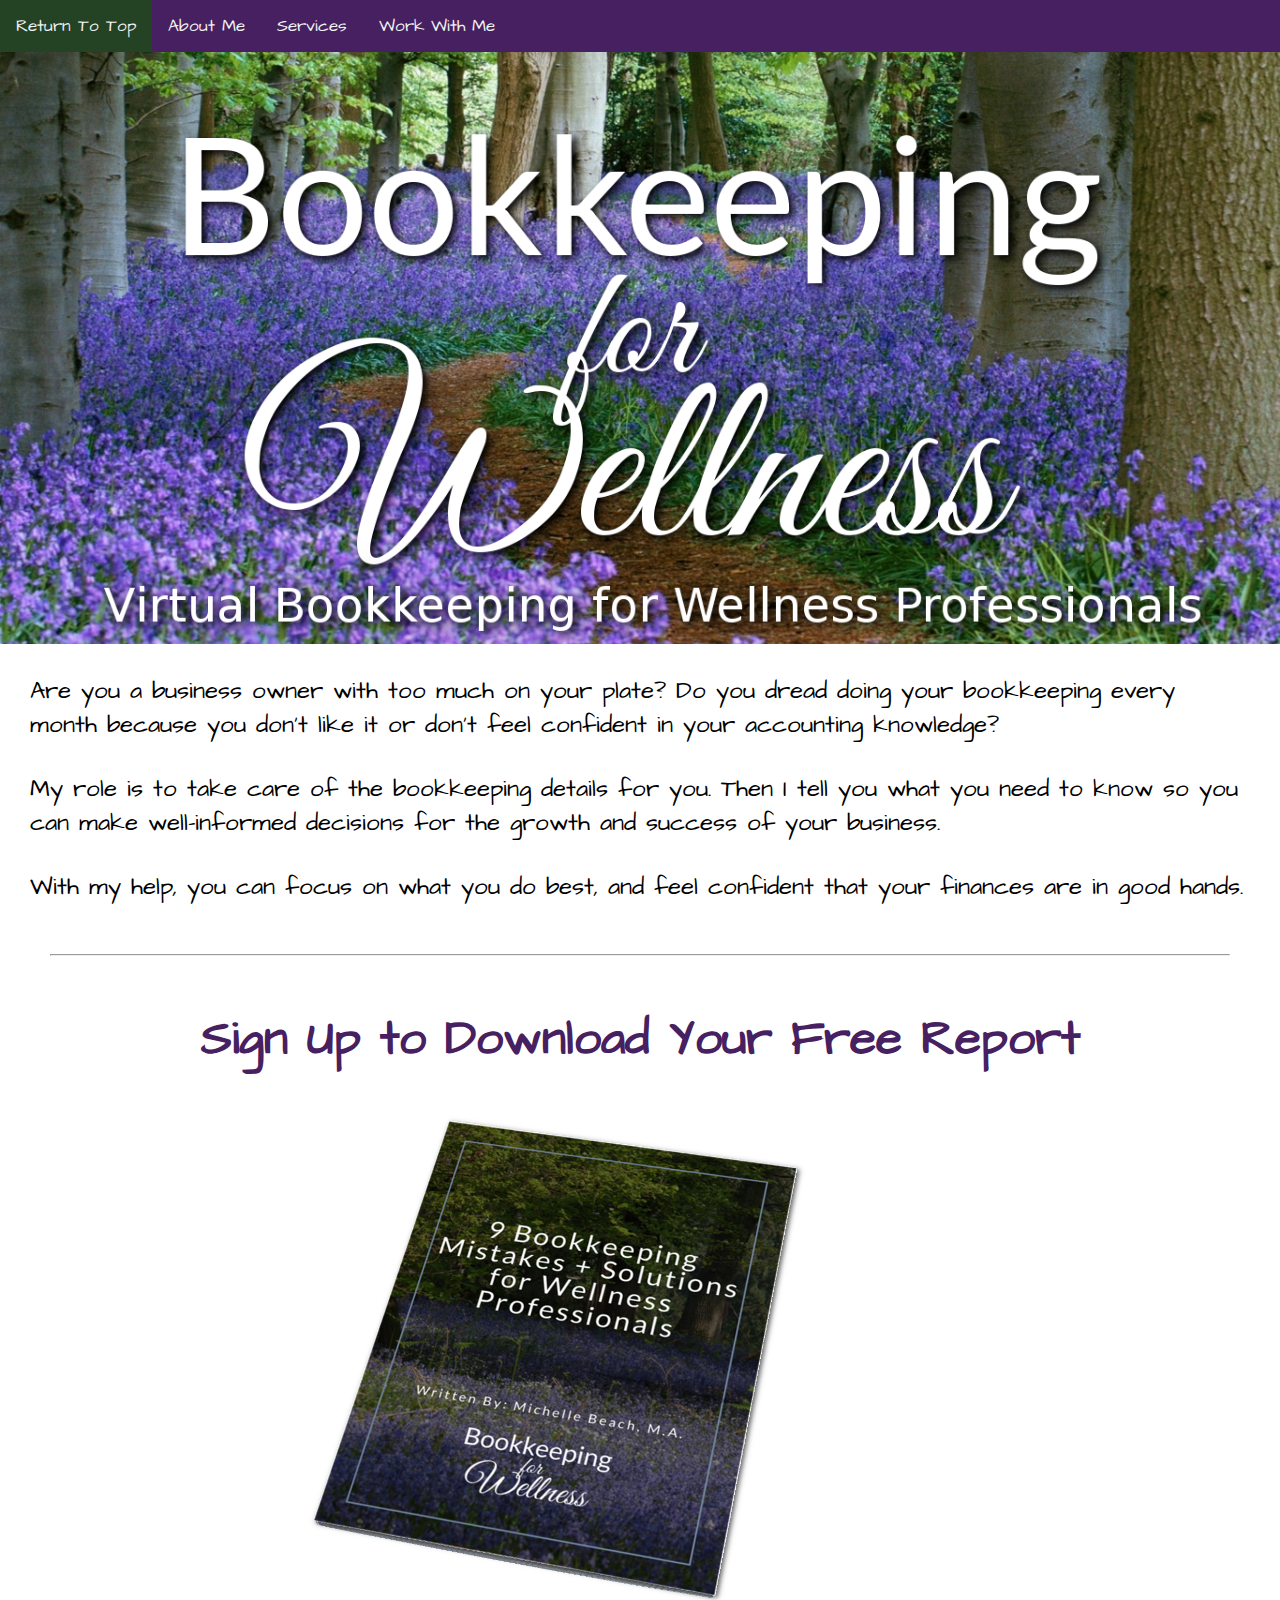
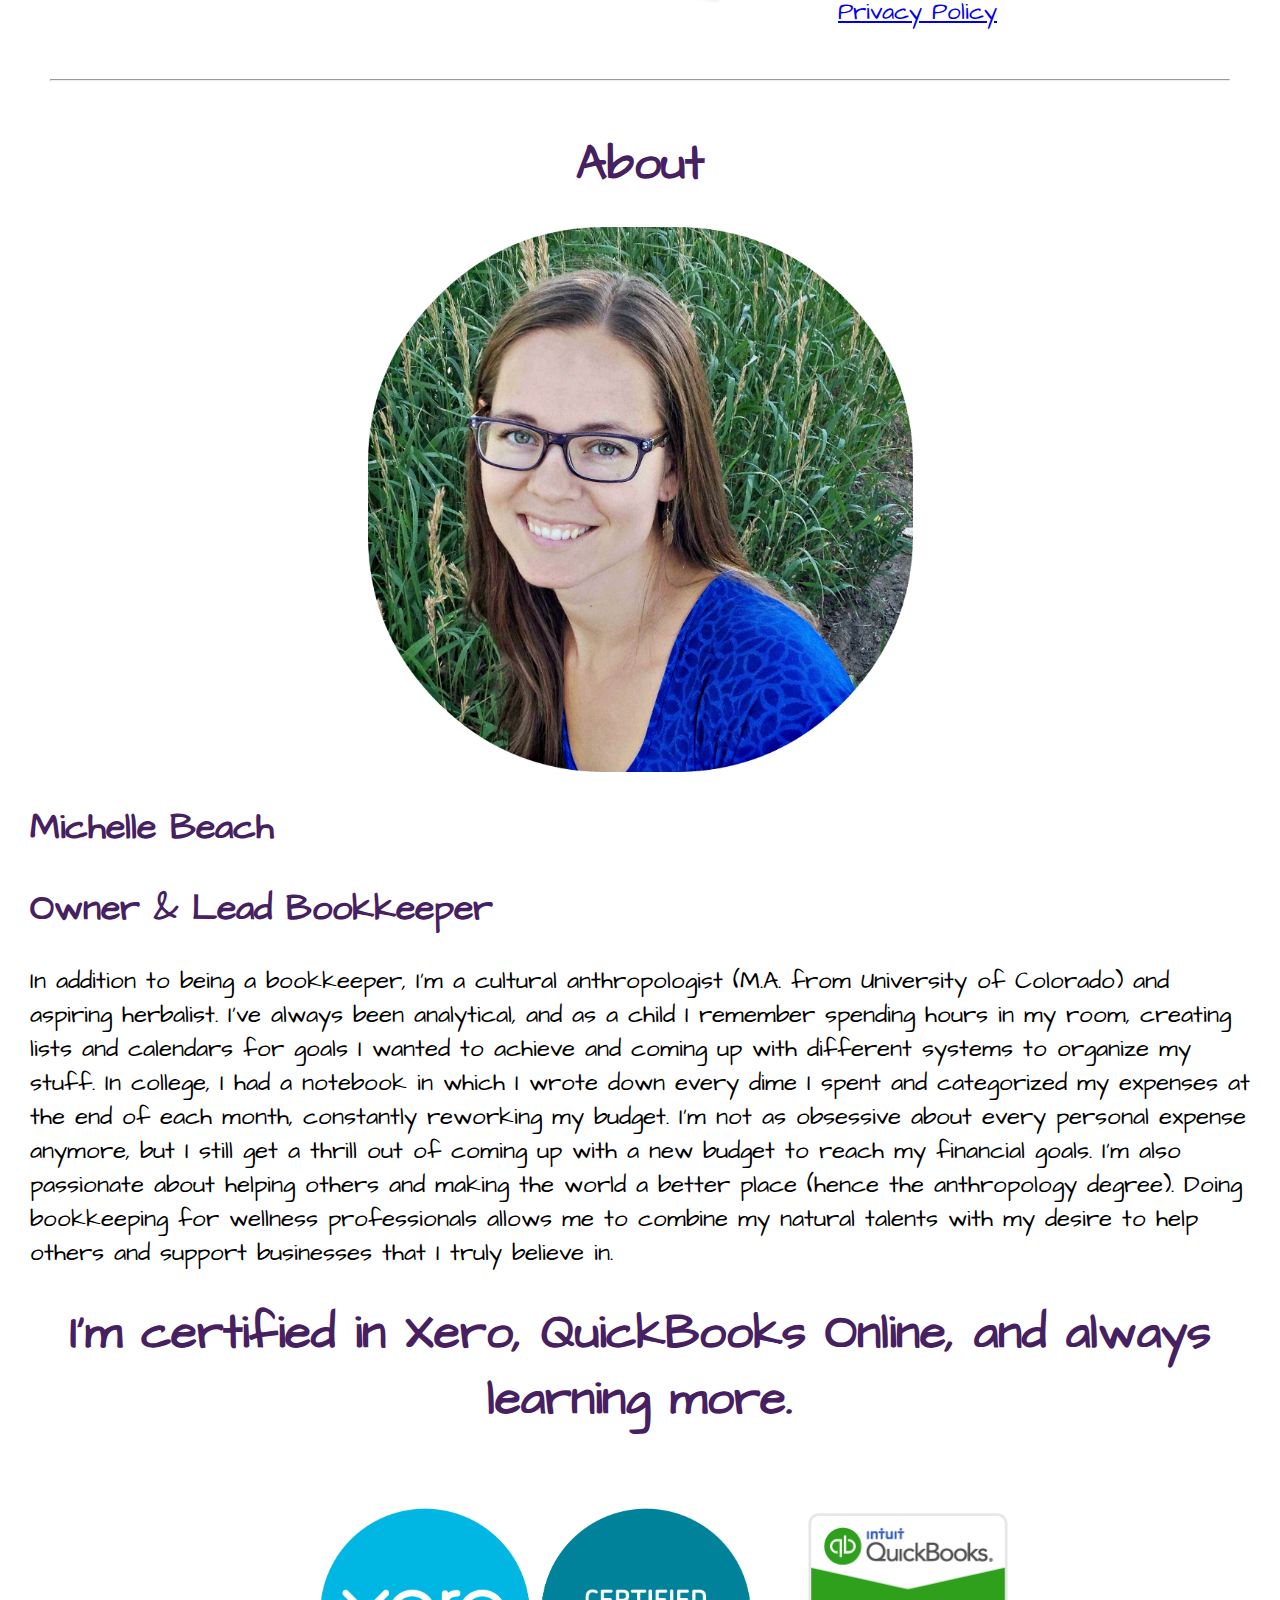
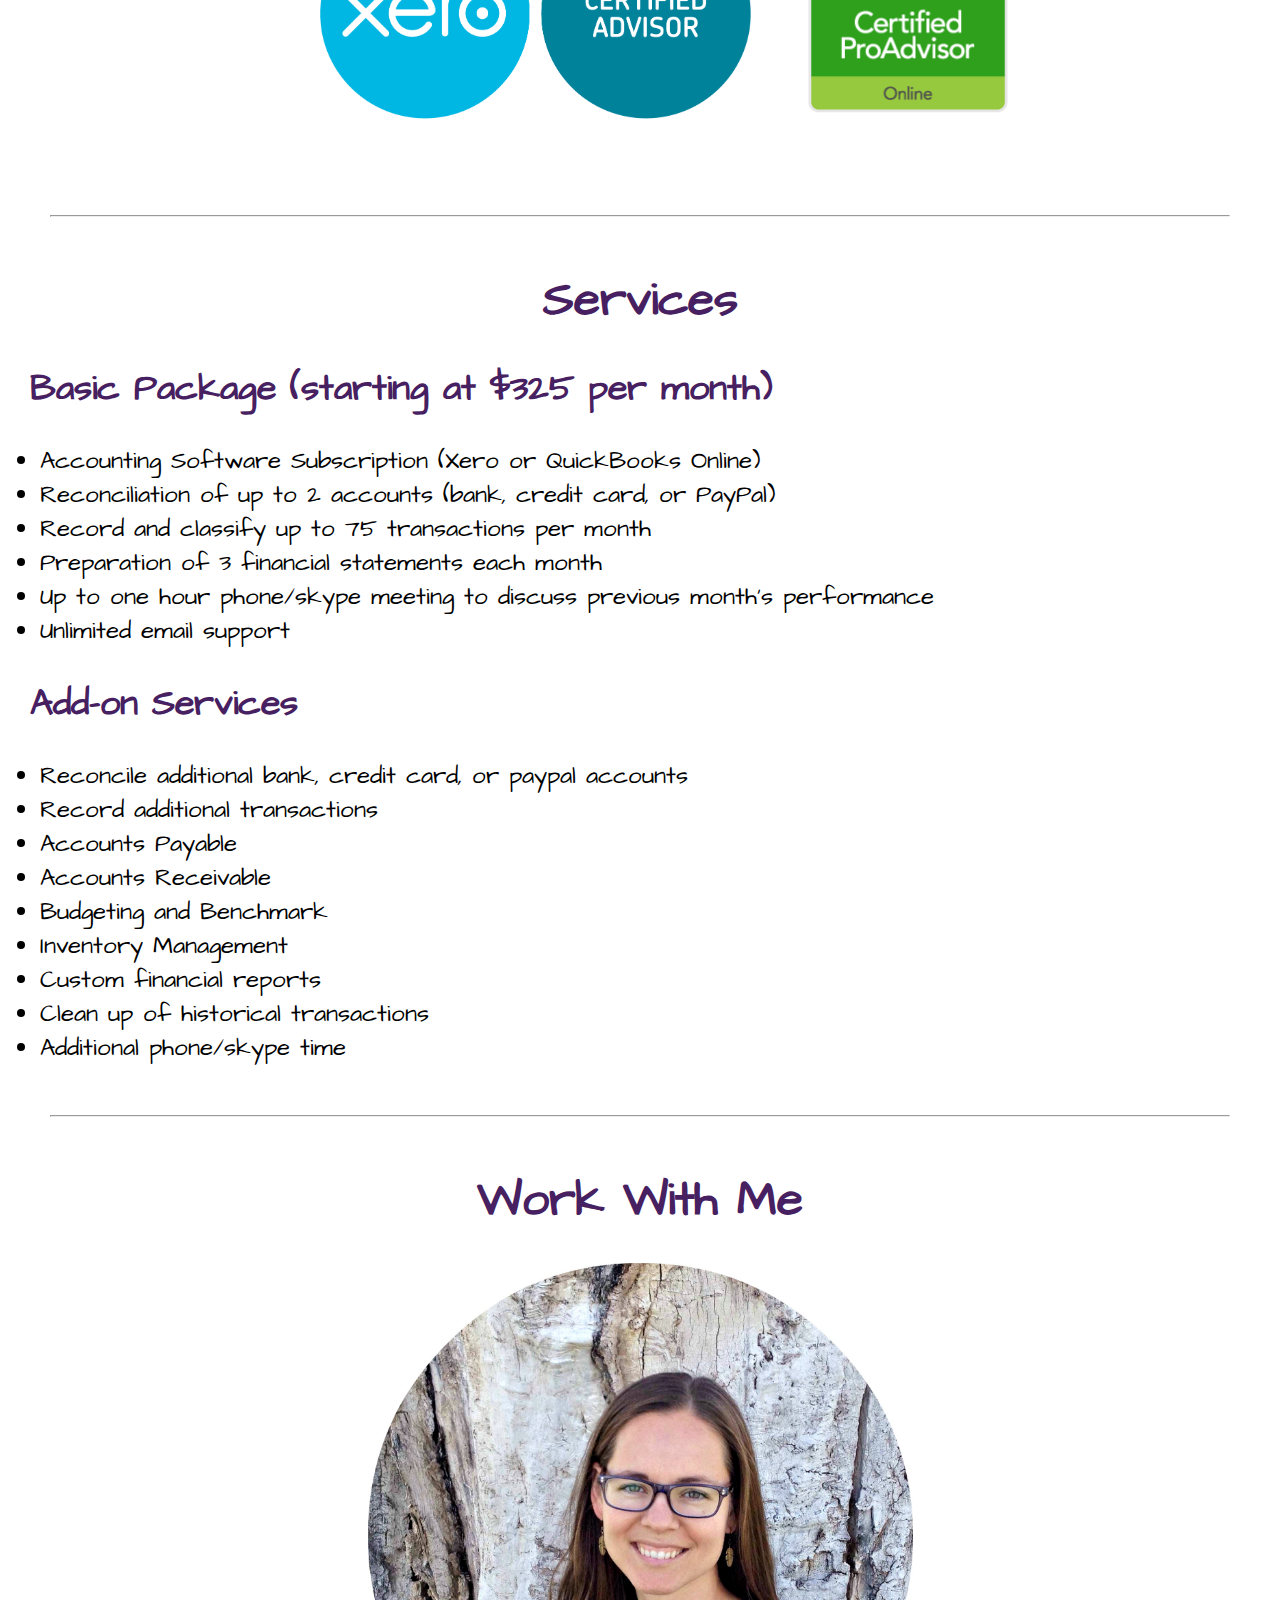
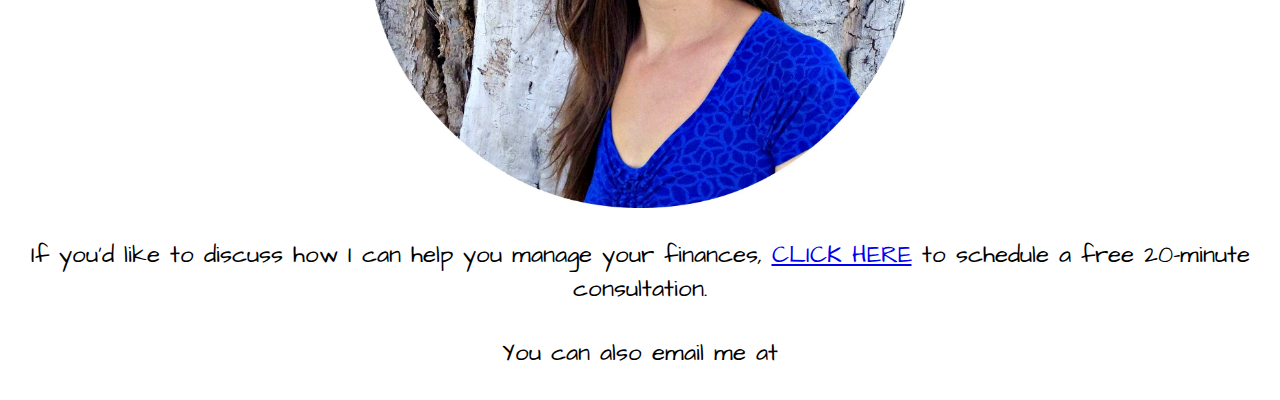
==== index.html @ 182fa880 "no email address" ====
<!doctype html>
<html>
<head>

    <title>Bookkeeping for Wellness</title>

    <meta charset="utf-8" />
    <meta http-equiv="Content-type" content="text/html; charset=utf-8" />
    <meta name="viewport" content="width=device-width, initial-scale=1" />
    <link rel="stylesheet" type="text/css" href="styles.css">
    <link href="https://fonts.googleapis.com/css?family=Architects+Daughter" rel="stylesheet">

</head>

<body>

  <!--  HOME - BACK TO TOP -->
  <a name="home"></a>
  <!--  ancore for menu links  -->

  <!-- MENU   -->
  <ul class="topnav" id="myTopnav">
    <li><a href="#home">Return To Top</a></li>
    <li><a href="#about">About Me</a></li>
    <li><a href="#services">Services</a></li>
    <li><a href="#work-with-me">Work With Me</a></li>
    <!--
    <li class="right"><a href="#blog">Blog</a></li>
    -->
    <li class="icon">
    <a href="javascript:void(0);" onclick="iconClick()">&#9776;</a>
    </li>
  </ul>

  <!--  Business Name with background image  -->
  <div class="menu-hight-margin">

    <img src="pictures/starting-image.png" witdth="full" align="center"
    class="responsive">

  </div>

  <!--  PITCH  -->
  <div class="emp-text">
    <p>
      Are you a business owner with too much on your plate? Do you dread doing your bookkeeping every month because you don't like it or don't feel confident in your accounting knowledge?
    </p>

    <p>
      My role is to take care of the bookkeeping details for you. Then I tell you what you need to know so you can make well-informed decisions for the growth and success of your business.
    </p>

    <p>
      With my help, you can focus on what you do best, and feel confident that your finances are in good hands.
    </p>
  </div>

  <!--    -->
  <a name="signup"></a>
  <!--    -->

  <hr>

  <h1>Sign Up to Download Your Free Report</h1>

  <!--  Free Report  -->
  <div align="center">

    <img src="pictures/free-book-angle.png" width=545px
    class="responsive">

    <!-- BEGIN: Benchmark Email Signup Form Code -->
    <script type="text/javascript"
    src="https://www.benchmarkemail.com/code/lbformnew.js?mFcQnoBFKMR6BMhgrD7KeuZXUawFafLCSLxOtI6M%252BFw1SgsGRzPBIg%253D%253D">
    </script><noscript>Please enable JavaScript <br /><div align="center"
      style="padding-top:5px;font-family:Arial,Helvetica,sans-serif;
      font-size:10px;color:#999999;"><a href="http://www.benchmarkemail.com/"
      target="_blank" style="text-decoration:none;font-family:Arial,Helvetica,sans-serif;font-size:10px;color:#999999;">
      Email Marketing Services</a> by Benchmark</div></noscript>
      <a target="_blank" href="privacy-policy.html">Privacy Policy</a>
    <!-- END: Benchmark Email Signup Form Code -->

  </div>

  <!--  ABOUT  -->
  <a name="about"></a>
  <!--    -->

  <hr>

  <h1>About</h1>

  <!--  Picture of Michelle  -->
  <div align="center">

    <img src="pictures/aboutclean.jpg" align="center" width=545px
    class="responsive">

  </div>

  <!--  Description of Michelle  -->
  <div>

    <h2>Michelle Beach</h2>

    <h2>Owner &amp Lead Bookkeeper</h2>

    <p>In addition to being a bookkeeper, I’m a cultural anthropologist (M.A. from University of Colorado) and aspiring herbalist. I’ve always been analytical, and as a child I remember spending hours in my room, creating lists and calendars for goals I wanted to achieve and coming up with different systems to organize my stuff. In college, I had a notebook in which I wrote down every dime I spent and categorized my expenses at the end of each month, constantly reworking my budget. I’m not as obsessive about every personal expense anymore, but I still get a thrill out of coming up with a new budget to reach my financial goals. I’m also passionate about helping others and making the world a better place (hence the anthropology degree). Doing bookkeeping for wellness professionals allows me to combine my natural talents with my desire to help others and support businesses that I truly believe in.</p>

  </div>

  <!--  Michelle's Certifications  -->
  <h1>I’m certified in Xero, QuickBooks Online, and always learning more.</h1>

  <div align="center">

    <a href="xero.com"><img src="pictures/xero-certified-advisor-logo.gif" align="center"
    width=525px class="responsive"></a>

    <a href="xero.com"><img src="pictures/badge-qbo.png" align="center" width=200px
    class="responsive"></a>

  </div>

  <!--    -->
  <a name="services"></a>
  <!--    -->

  <hr>

  <h1>Services</h1>

  <div class="reponsive-list">

    <h2>Basic Package (starting at $325 per month)</h2>

    <ul>
      <li>Accounting Software Subscription (Xero or QuickBooks Online)</li>
      <li>Reconciliation of up to 2 accounts (bank, credit card, or PayPal)</li>
      <li>Record and classify up to 75 transactions per month</li>
      <li>Preparation of 3 financial statements each month</li>
      <li>Up to one hour phone/skype meeting to discuss previous month’s performance</li>
      <li>Unlimited email support</li>
    </ul>

  </div>

  <div>

    <h2>Add-on Services</h2>

    <ul>
      <li>Reconcile additional bank, credit card, or paypal accounts</li>
      <li>Record additional transactions</li>
      <li>Accounts Payable</li>
      <li>Accounts Receivable</li>
      <li>Budgeting and Benchmark</li>
      <li>Inventory Management</li>
      <li>Custom financial reports</li>
      <li>Clean up of historical transactions</li>
      <li>Additional phone/skype time</li>
    </ul>

  </div>



  <!--    -->
  <a name="work-with-me"></a>
  <!--    -->

  <hr>

  <h1>Work With Me</h1>

  <div align="center">

    <img src="pictures/aboutclean2.jpg" align="center" width=545px
    class="responsive">

    <p>If you'd like to discuss how I can help you manage your finances, <a target="_blank" href="calendly-inline-widget.html">CLICK HERE</a> to schedule a free 20-minute consultation.</p>

    <p>You can also email me at <p>
    <!--p class="responsive">Michelle@bookkeepingforwellness.com</p-->

  </div>

  <!--
  <a name="blog"></a>


  <hr>

  <h1>Blog</h1>

  <h2>Coming Soon</h2>
  -->



  <script src="scripts.js"></script>

</body>
</html>
---- styles.css ----
body {
  margin: 0;
  padding: 0;
  font-family: 'Architects Daughter', cursive;
  font-size: 150%;
}

h1 {
  text-align: center;
  margin: 30px;
  color: #462060;
}

h2 {
  margin: 30px;
  color: #462060;
}

p {
  margin: 30px;
}

hr {
  margin: 50px;
}

.responsive {
  max-width: 100%;
  height: auto;
}

.menu-hight-margin {
  margin-top: 48px;
}


/* Remove margins and padding from the list, and add a black background color */
ul.topnav {
  list-style-type: none;
  margin: 0;
  padding: 0;
  overflow: hidden;
  background-color: #462060;
  position: fixed;
  top: 0;
  width: 100%;
}

/* Float the list items side by side */
ul.topnav li {
  float: left;
}

/* Style the links inside the list items */
ul.topnav li a {
  display: inline-block;
  color: #f2f2f2;
  text-align: center;
  padding: 14px 16px;
  text-decoration: none;
  transition: 0.3s;
  font-size: 17px;
}

/* Change background color of links on hover */
ul.topnav li a:hover {
  background-color: #244224;
}

/* Hide the list item that contains the link that should open and close the topnav on small screens */
ul.topnav li.icon {
  display: none;
}

ul.topnav li.right {
  float: right;
}

/* When the screen is less than 545 pixels wide, hide all list items, except for the first one ("Home"). Show the list item that contains the link to open and close the topnav (li.icon) */
@media screen and (max-width:587px) {

  ul.topnav li:not(:first-child) {
    display: none;
  }

  ul.topnav li.icon {
    float: right;
    display: inline-block;
  }

}

/* The "responsive" class is added to the topnav with JavaScript when the user clicks on the icon. This class makes the topnav look good on small screens */
@media screen and (max-width:587px) {

  ul.topnav.responsive {
    position: fixed;
  }

  ul.topnav.responsive li.icon {
    position: absolute;
    right: 0;
    top: 0;
  }

  ul.topnav.responsive li {
    float: none;
    display: inline;
  }

  ul.topnav.responsive li a {
    display: block;
    text-align: left;
  }

}
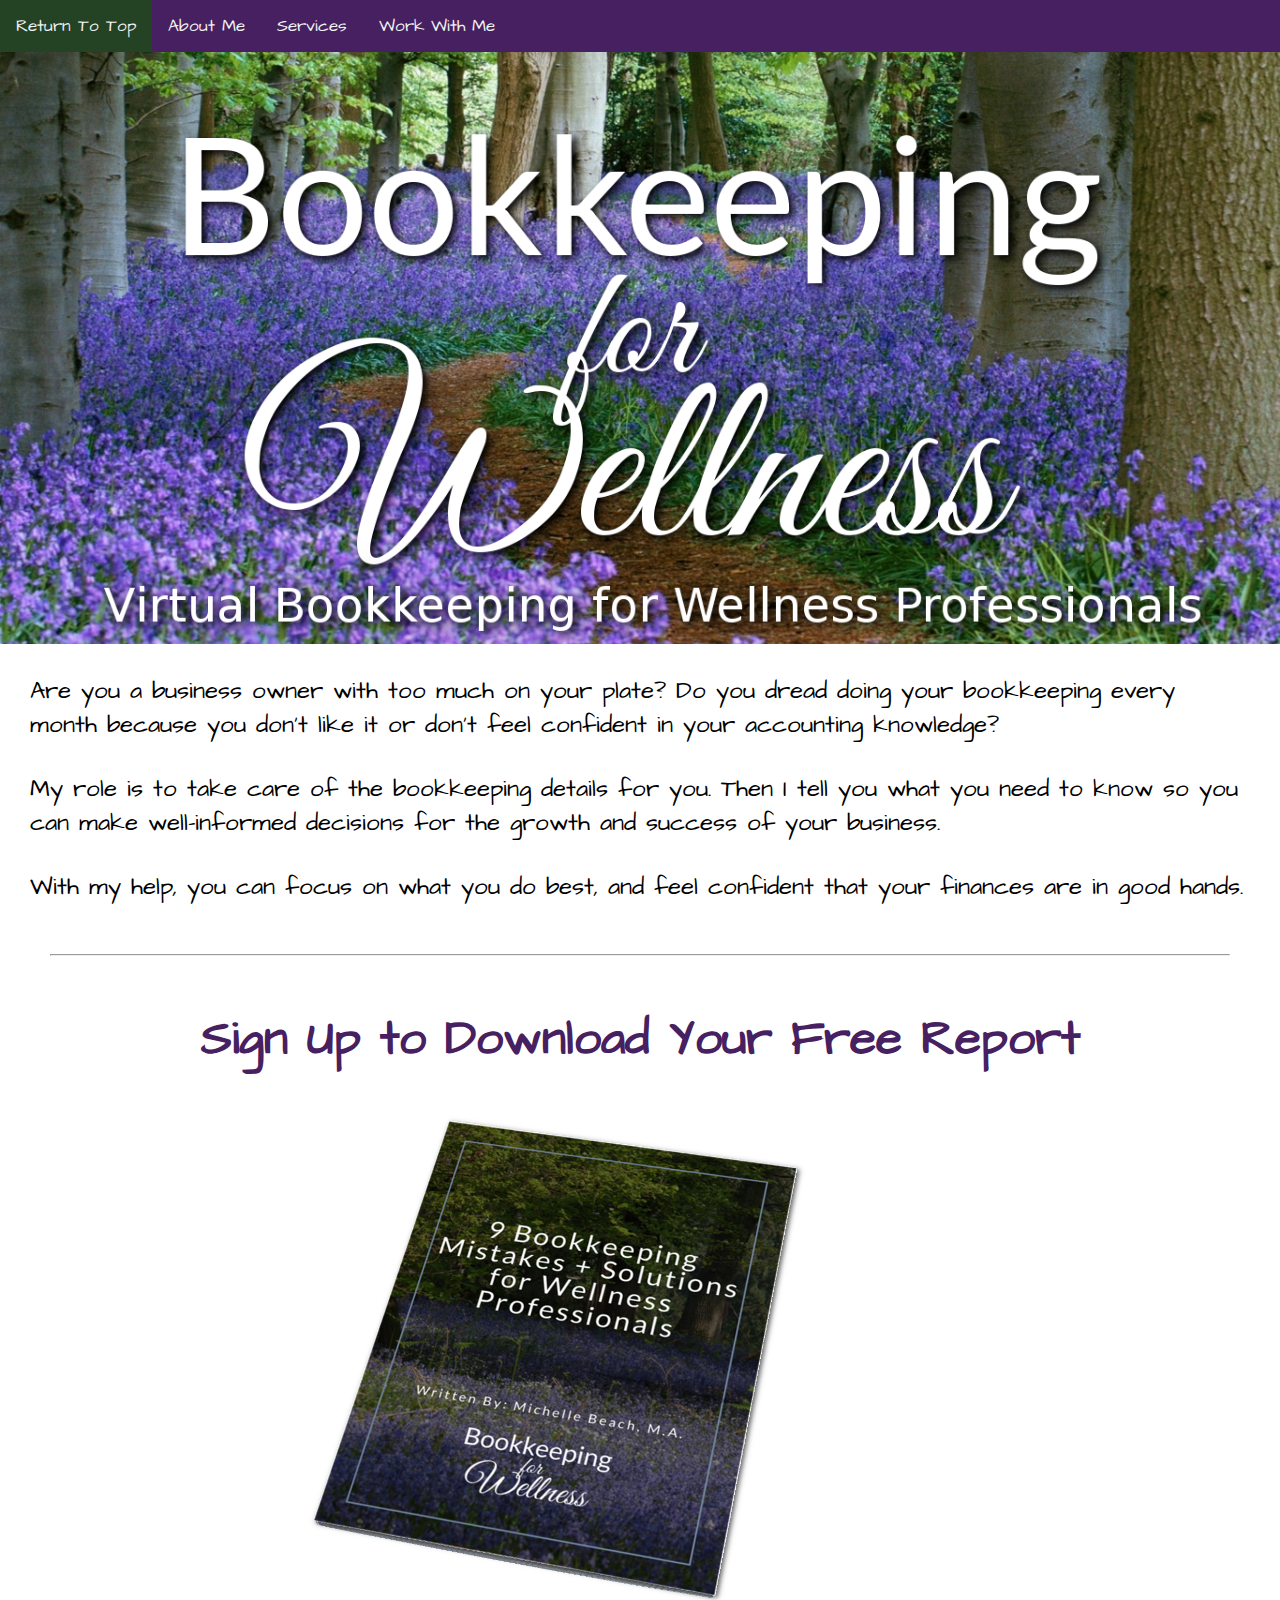
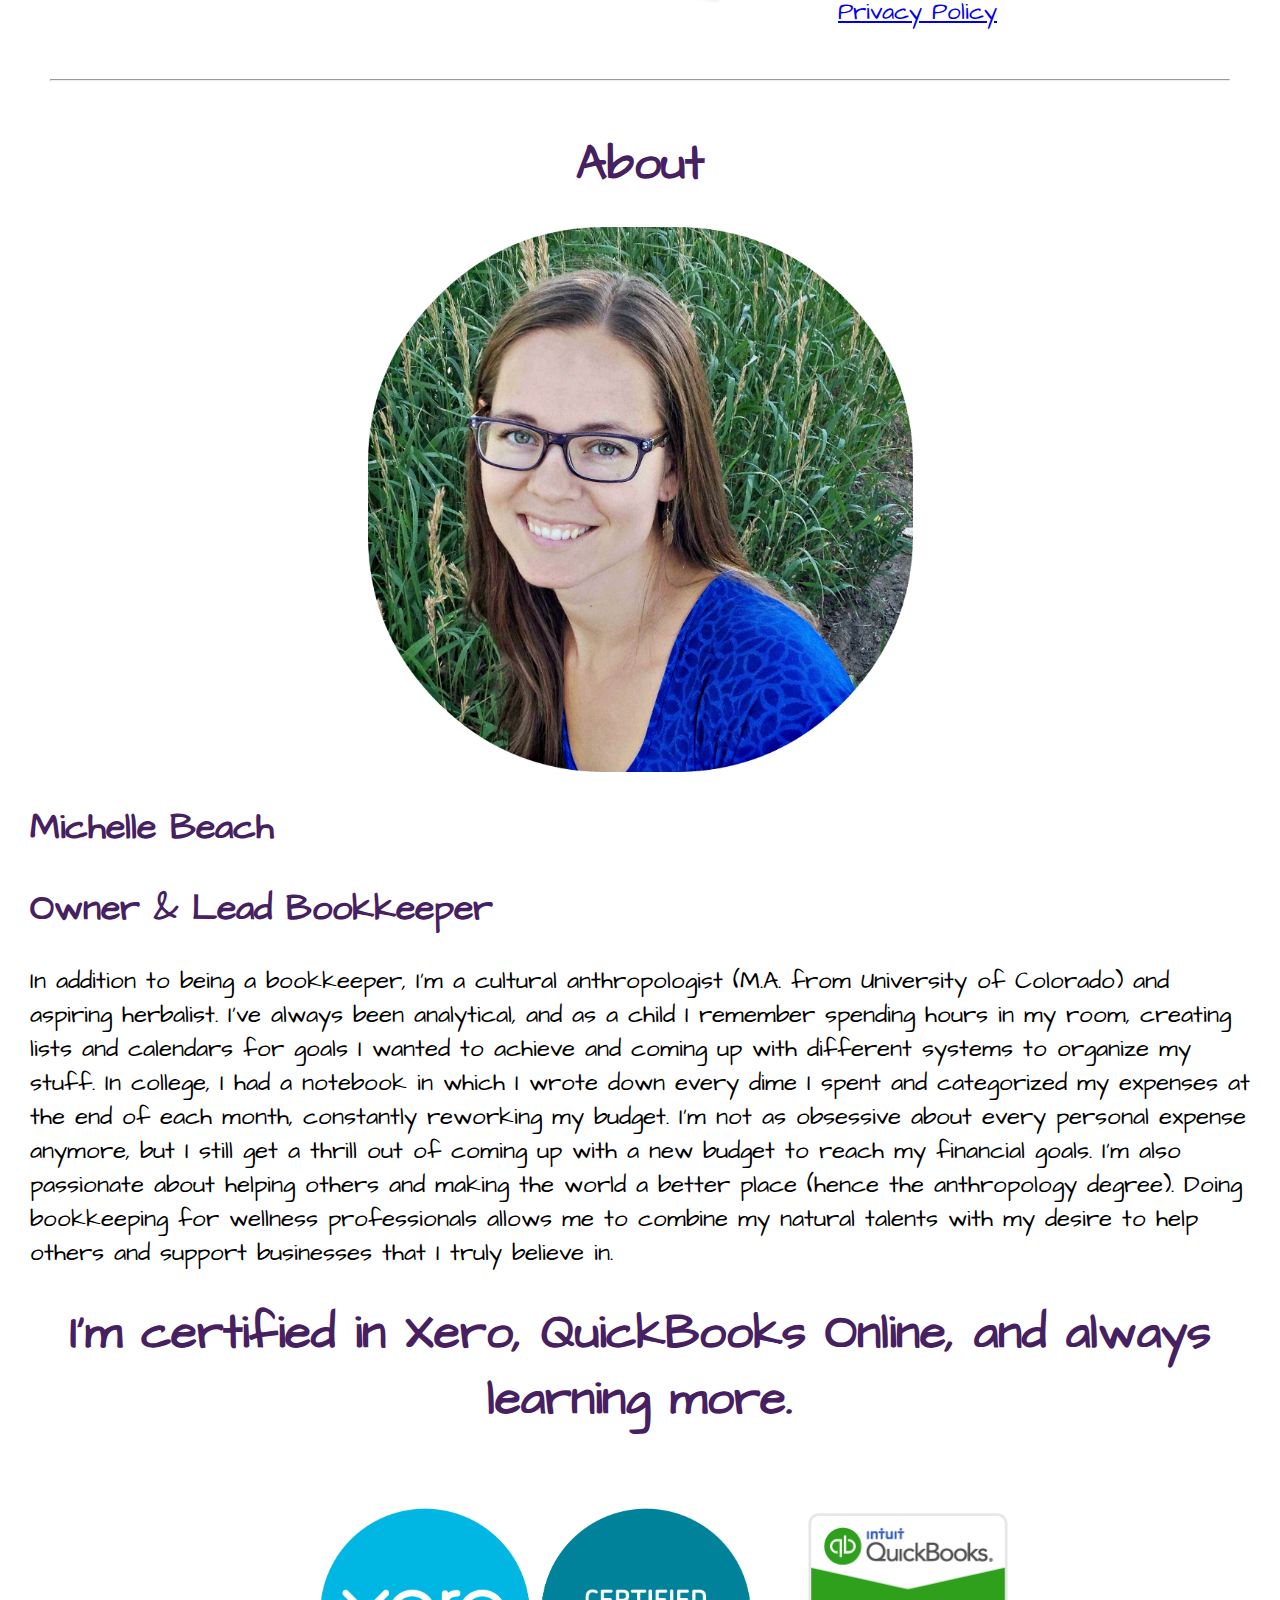
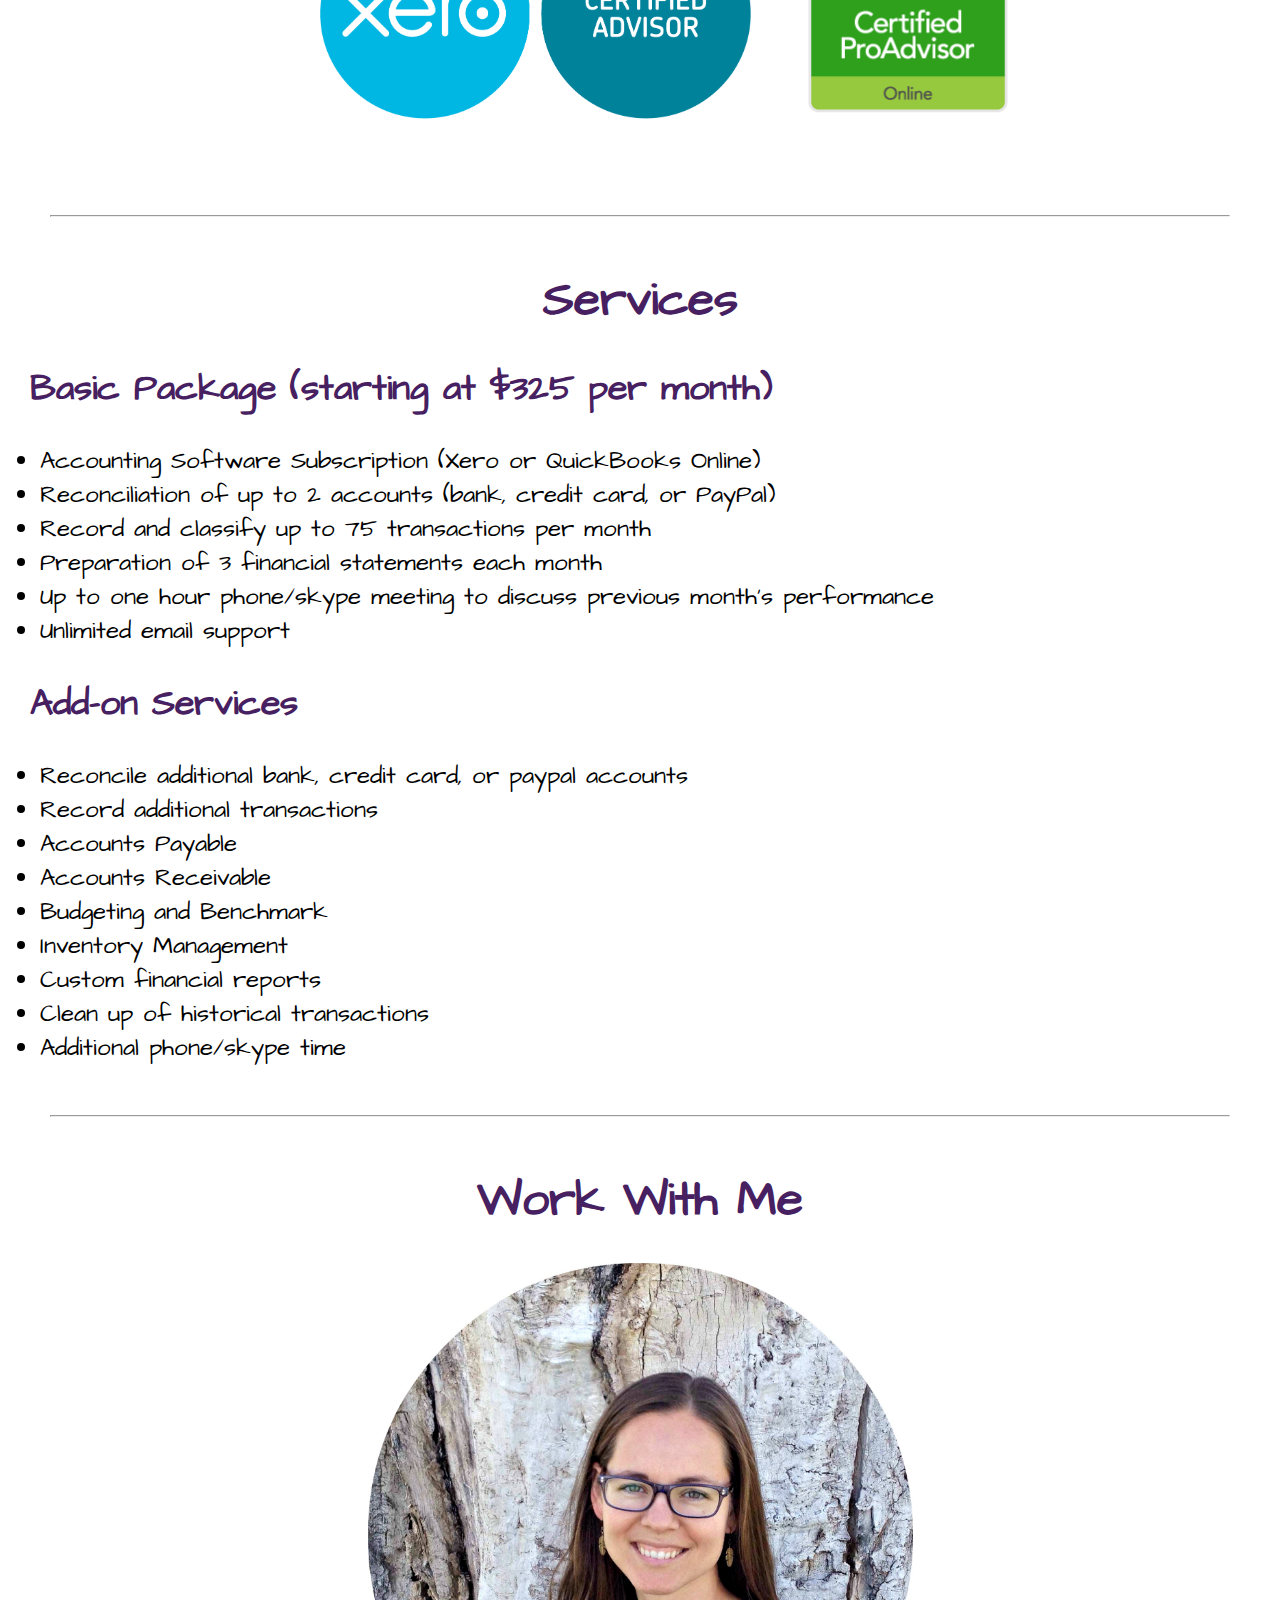
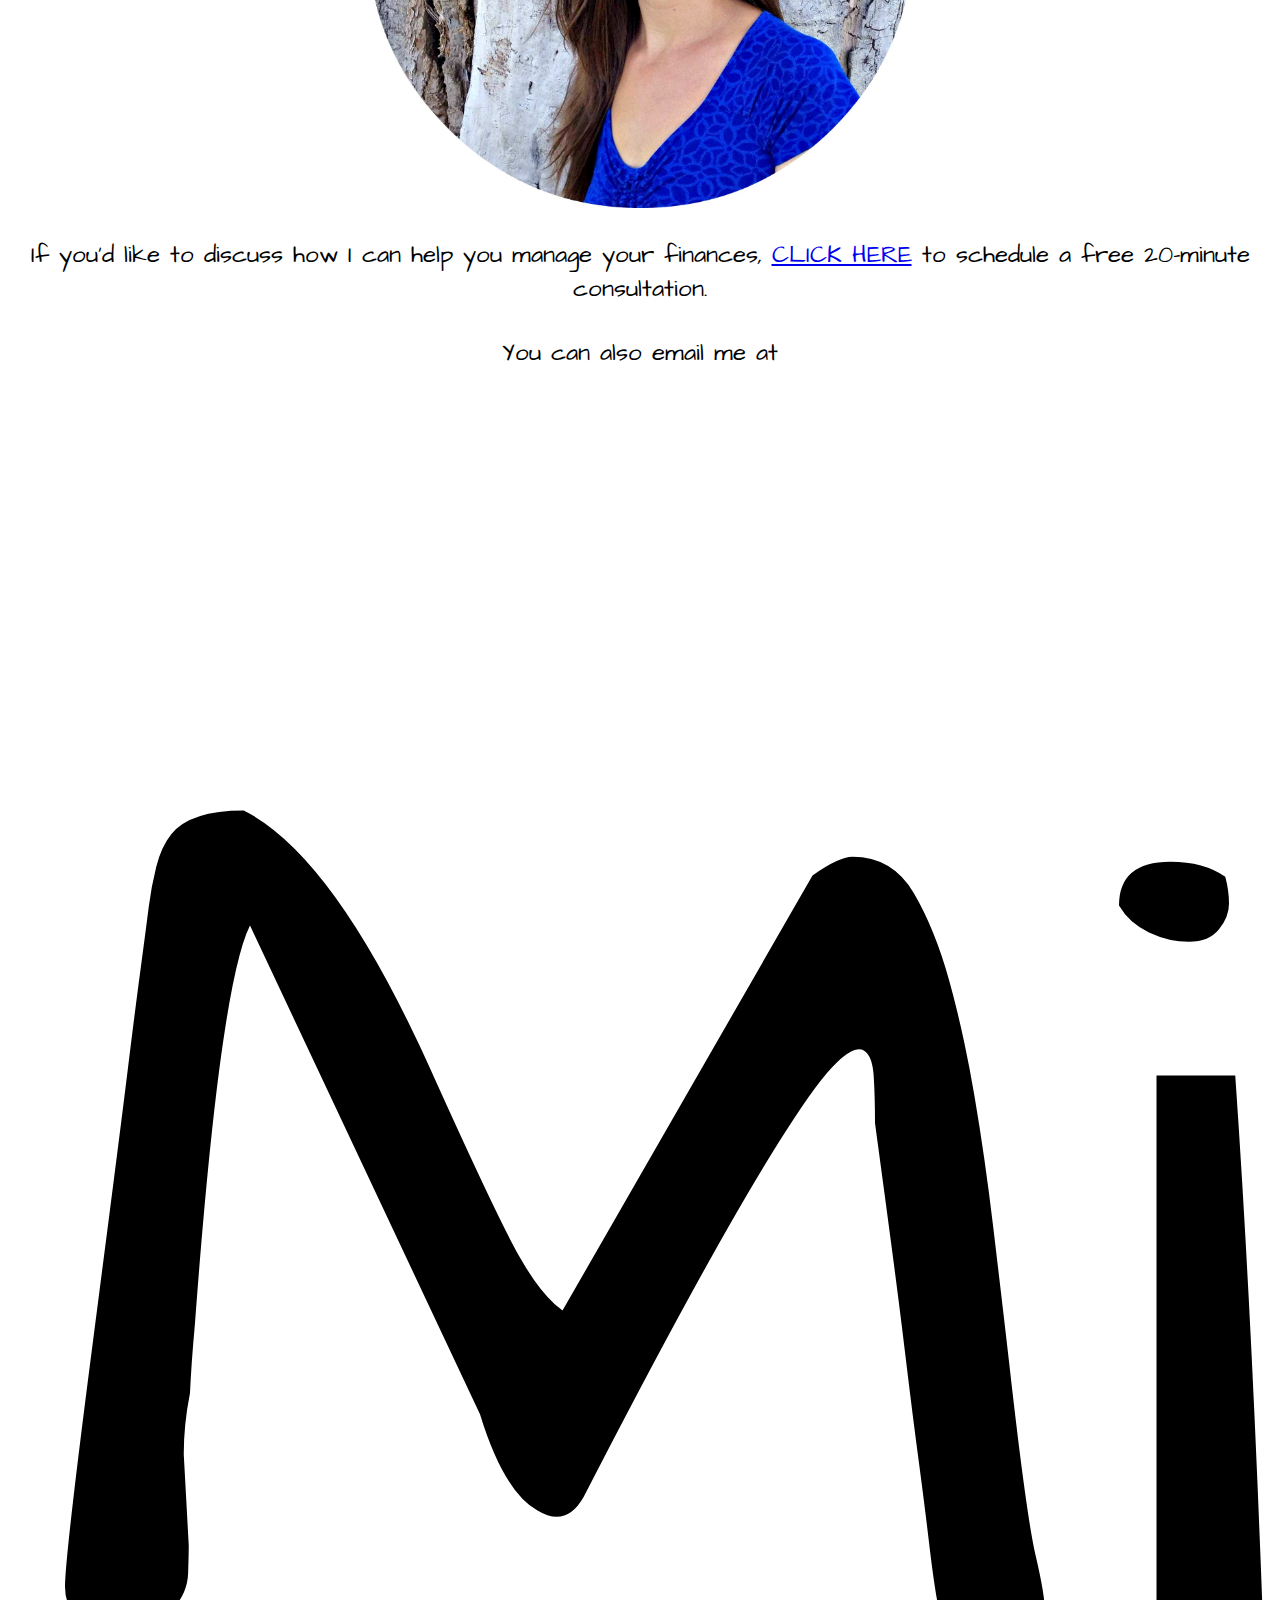
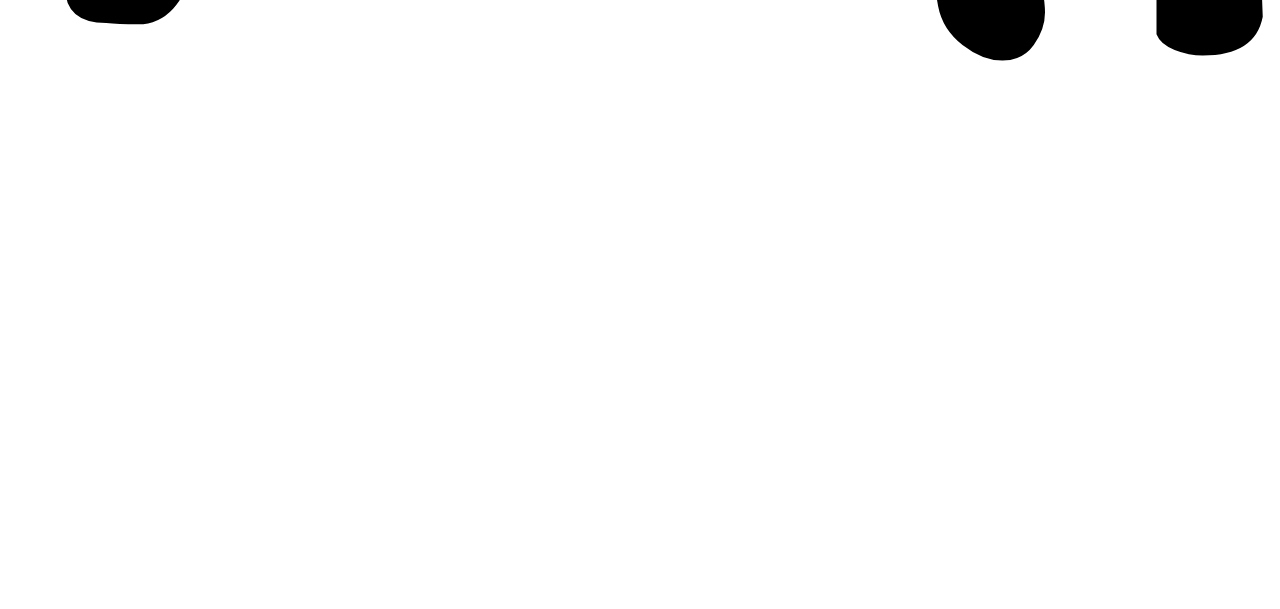
==== commit a5068155: "make email viewable" ====
--- a/index.html
+++ b/index.html
@@ -182,7 +182,7 @@
     <p>If you'd like to discuss how I can help you manage your finances, <a target="_blank" href="calendly-inline-widget.html">CLICK HERE</a> to schedule a free 20-minute consultation.</p>
 
     <p>You can also email me at <p>
-    <!--p class="responsive">Michelle@bookkeepingforwellness.com</p-->
+    <p class="responsive">Michelle@bookkeepingforwellness.com</p>
 
   </div>
 
--- a/styles.css
+++ b/styles.css
@@ -28,6 +28,8 @@
 .responsive {
   max-width: 100%;
   height: auto;
+  font-size: 12px;
+  font-size: 100vw;
 }
 
 .menu-hight-margin {
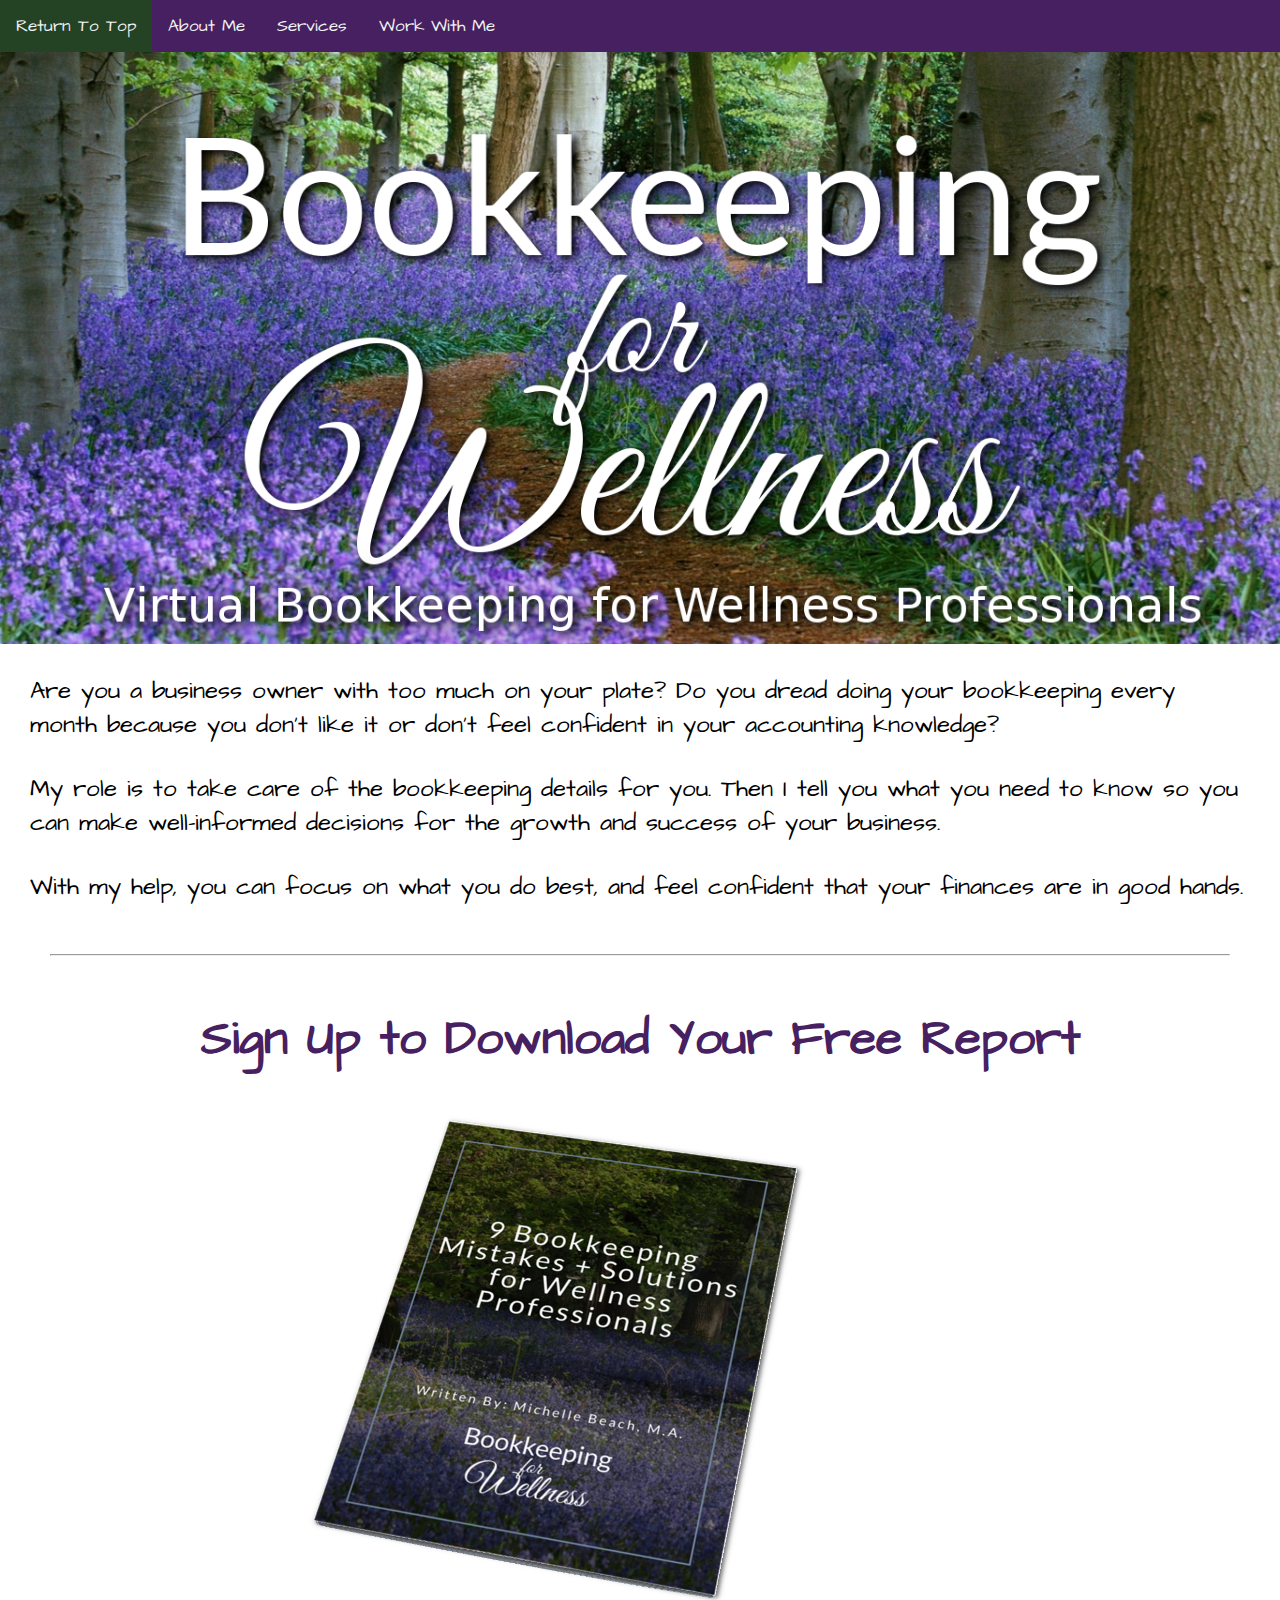
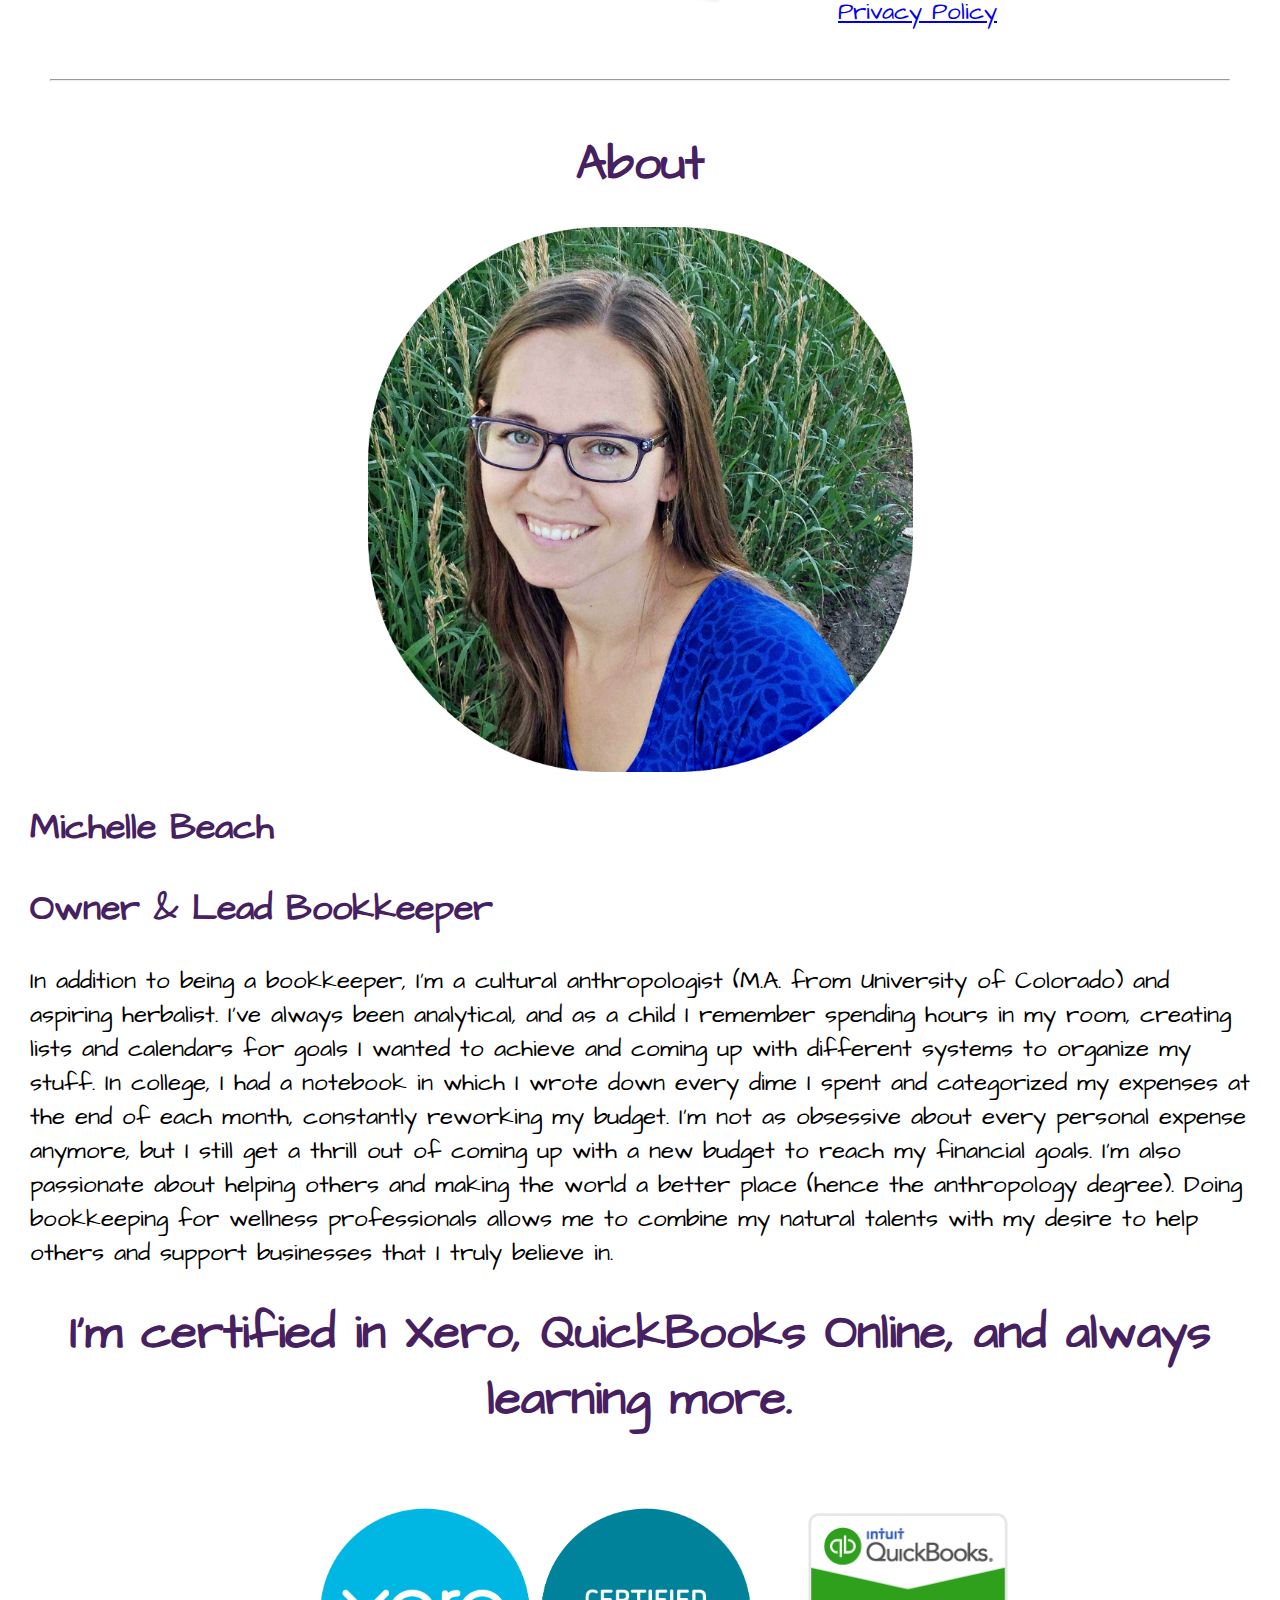
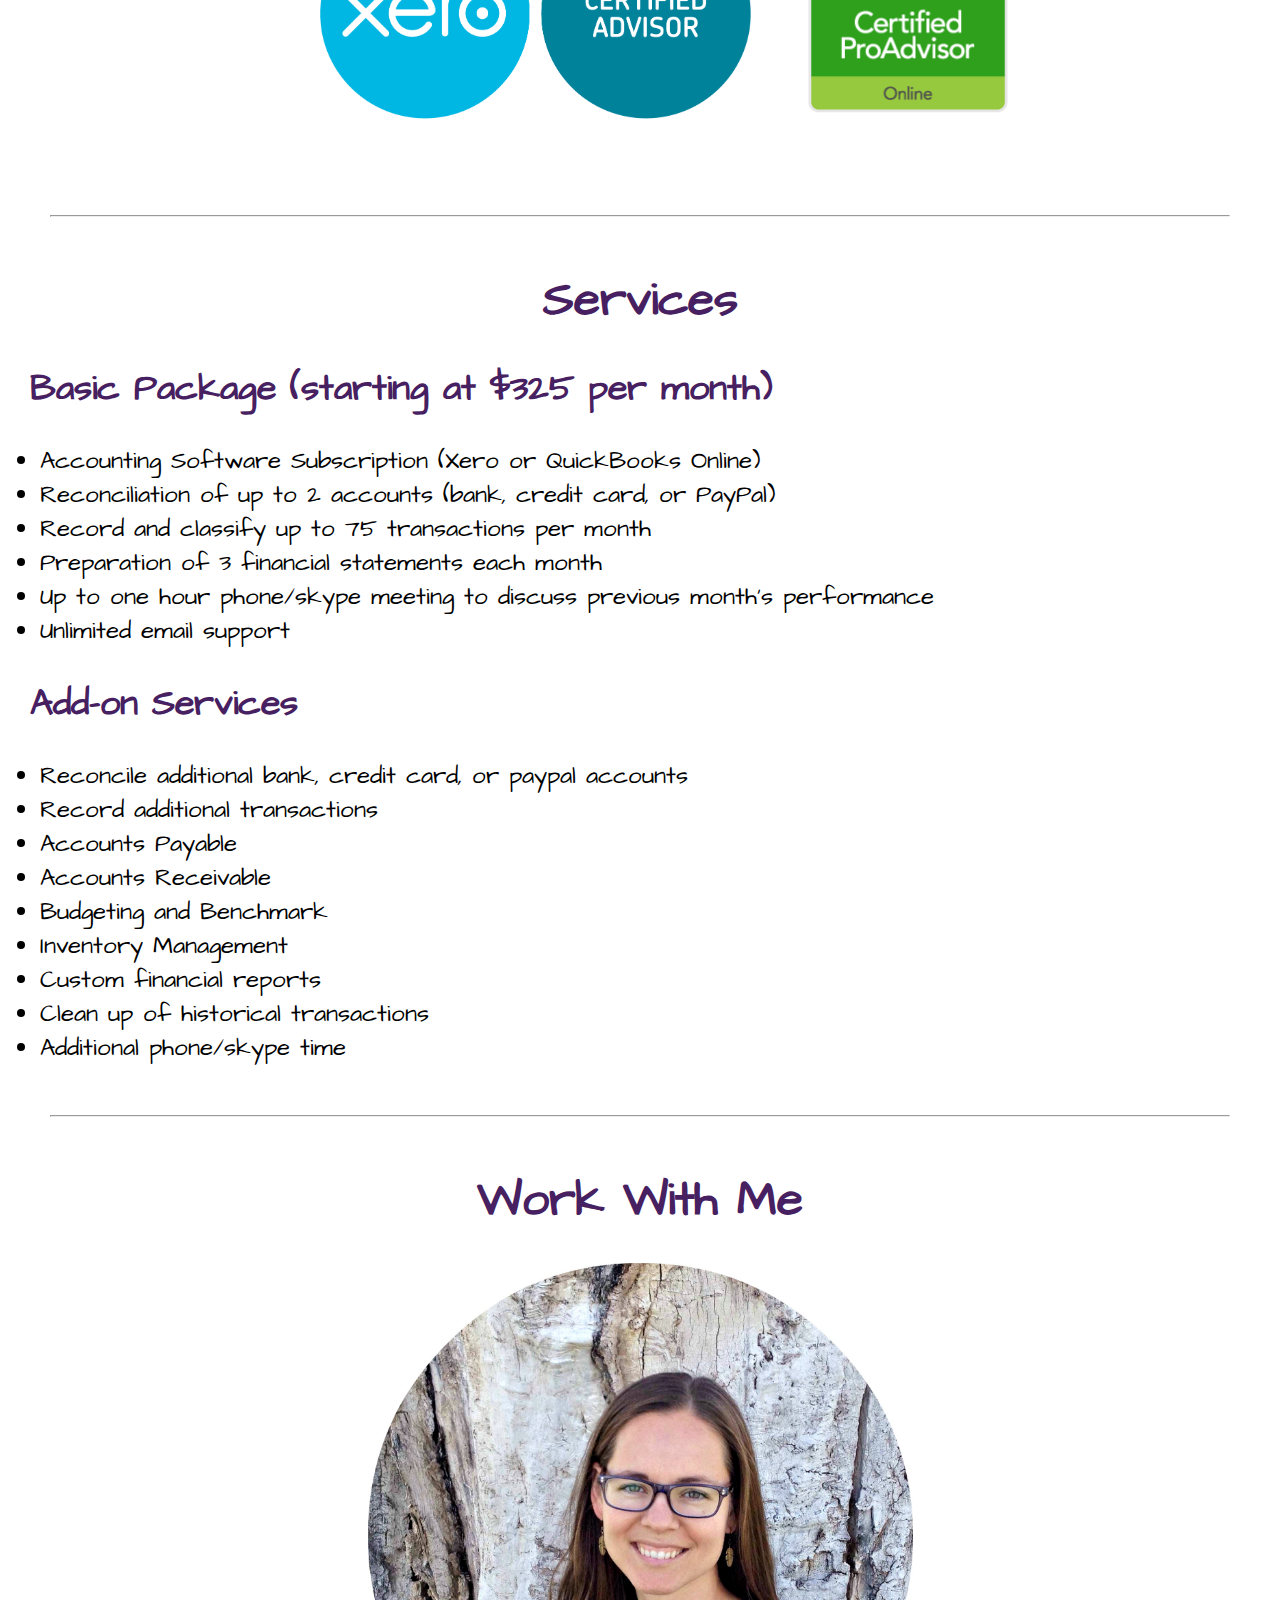
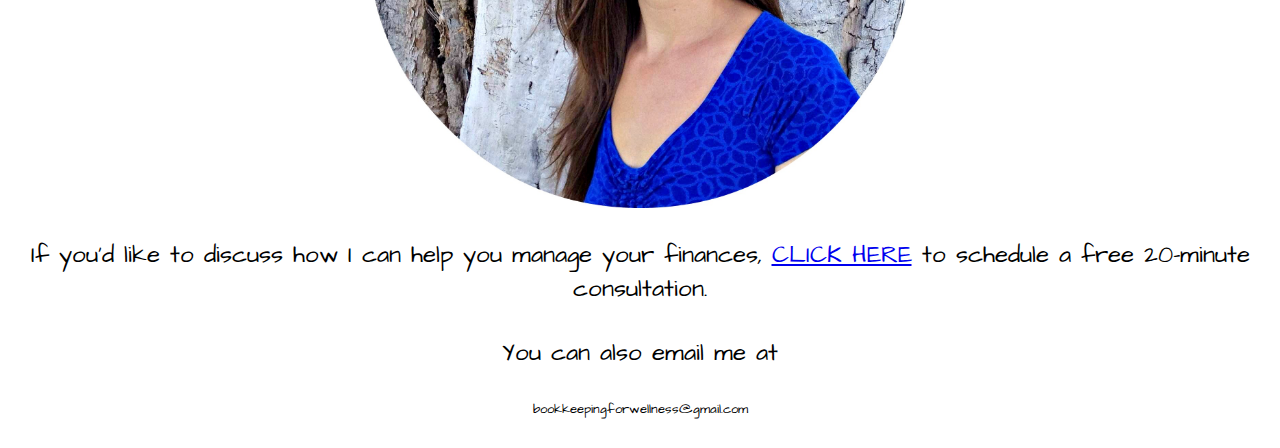
==== commit 5bb98b6c: "email address" ====
--- a/index.html
+++ b/index.html
@@ -182,7 +182,7 @@
     <p>If you'd like to discuss how I can help you manage your finances, <a target="_blank" href="calendly-inline-widget.html">CLICK HERE</a> to schedule a free 20-minute consultation.</p>
 
     <p>You can also email me at <p>
-    <p class="responsive">Michelle@bookkeepingforwellness.com</p>
+    <p class="responsive">bookkeepingforwellness@gmail.com</p>
 
   </div>
 
--- a/styles.css
+++ b/styles.css
@@ -28,8 +28,7 @@
 .responsive {
   max-width: 100%;
   height: auto;
-  font-size: 12px;
-  font-size: 100vw;
+  font-size: 1vw;
 }
 
 .menu-hight-margin {
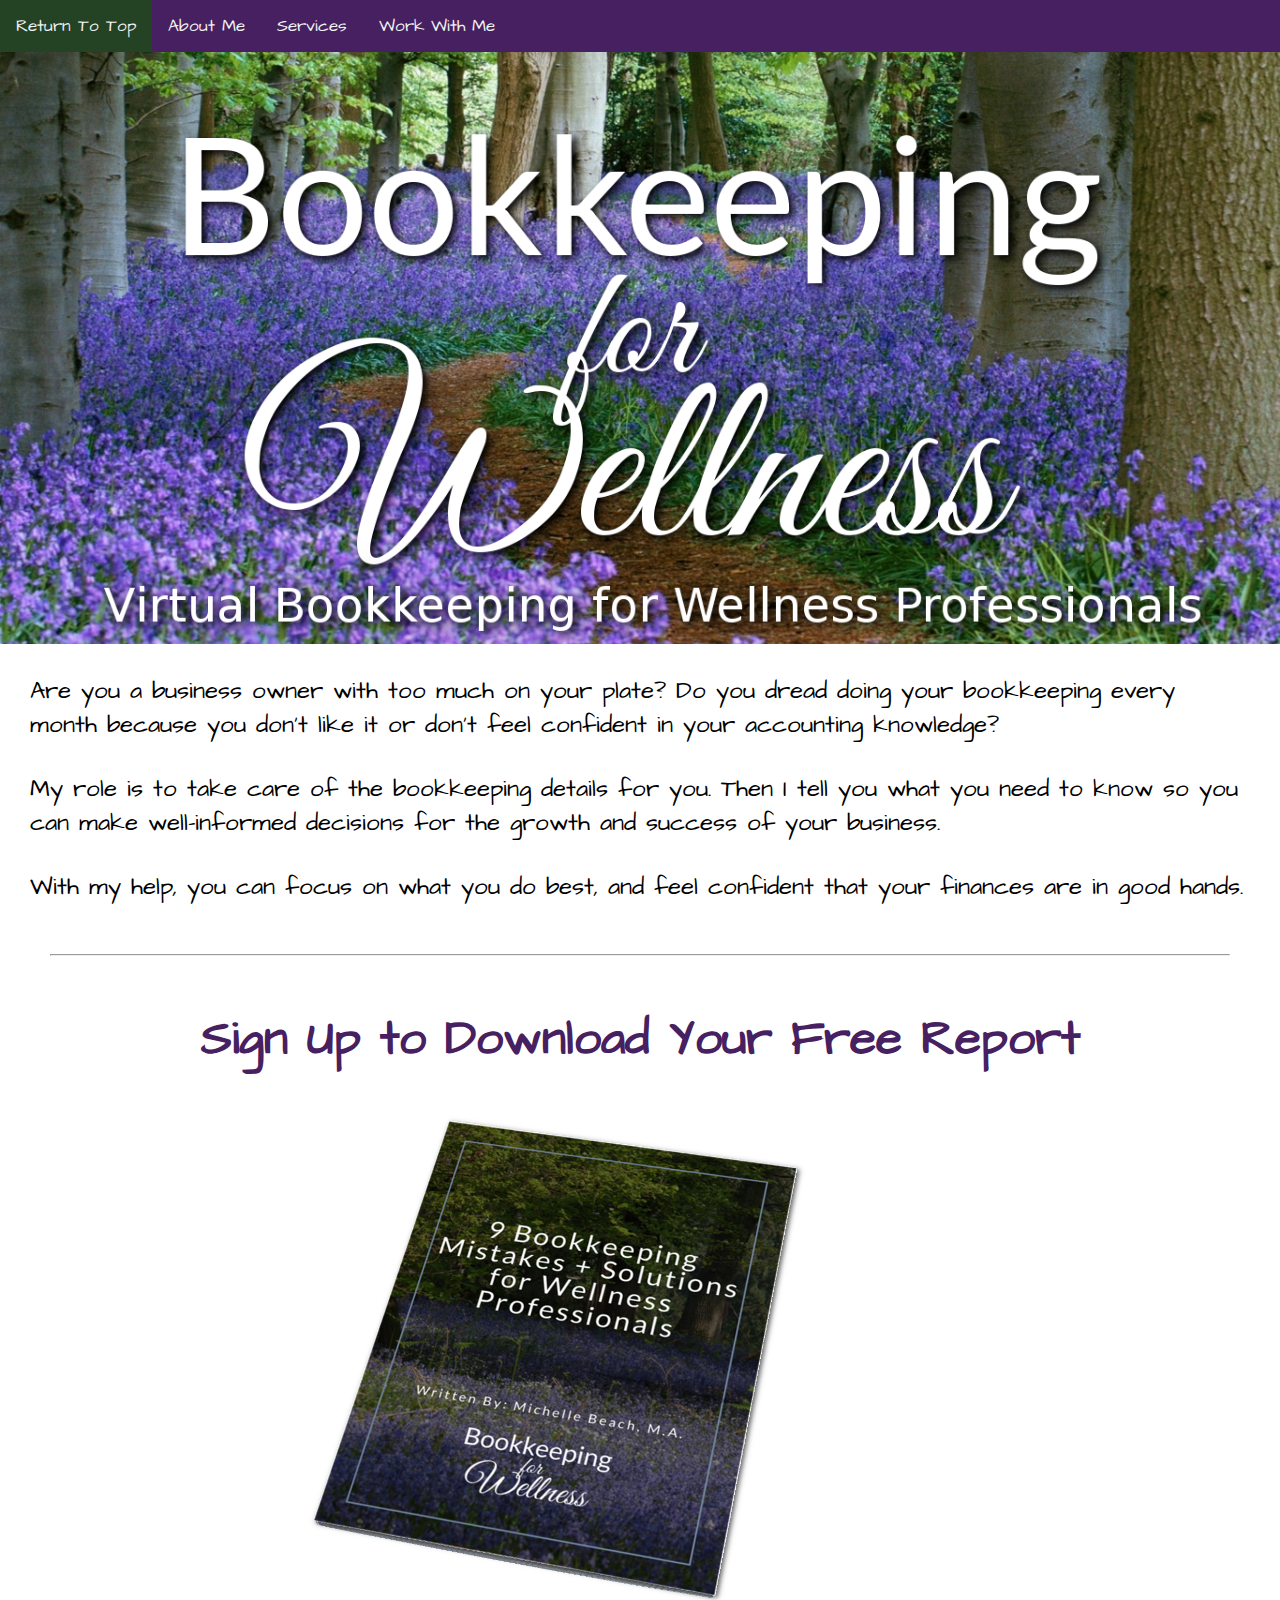
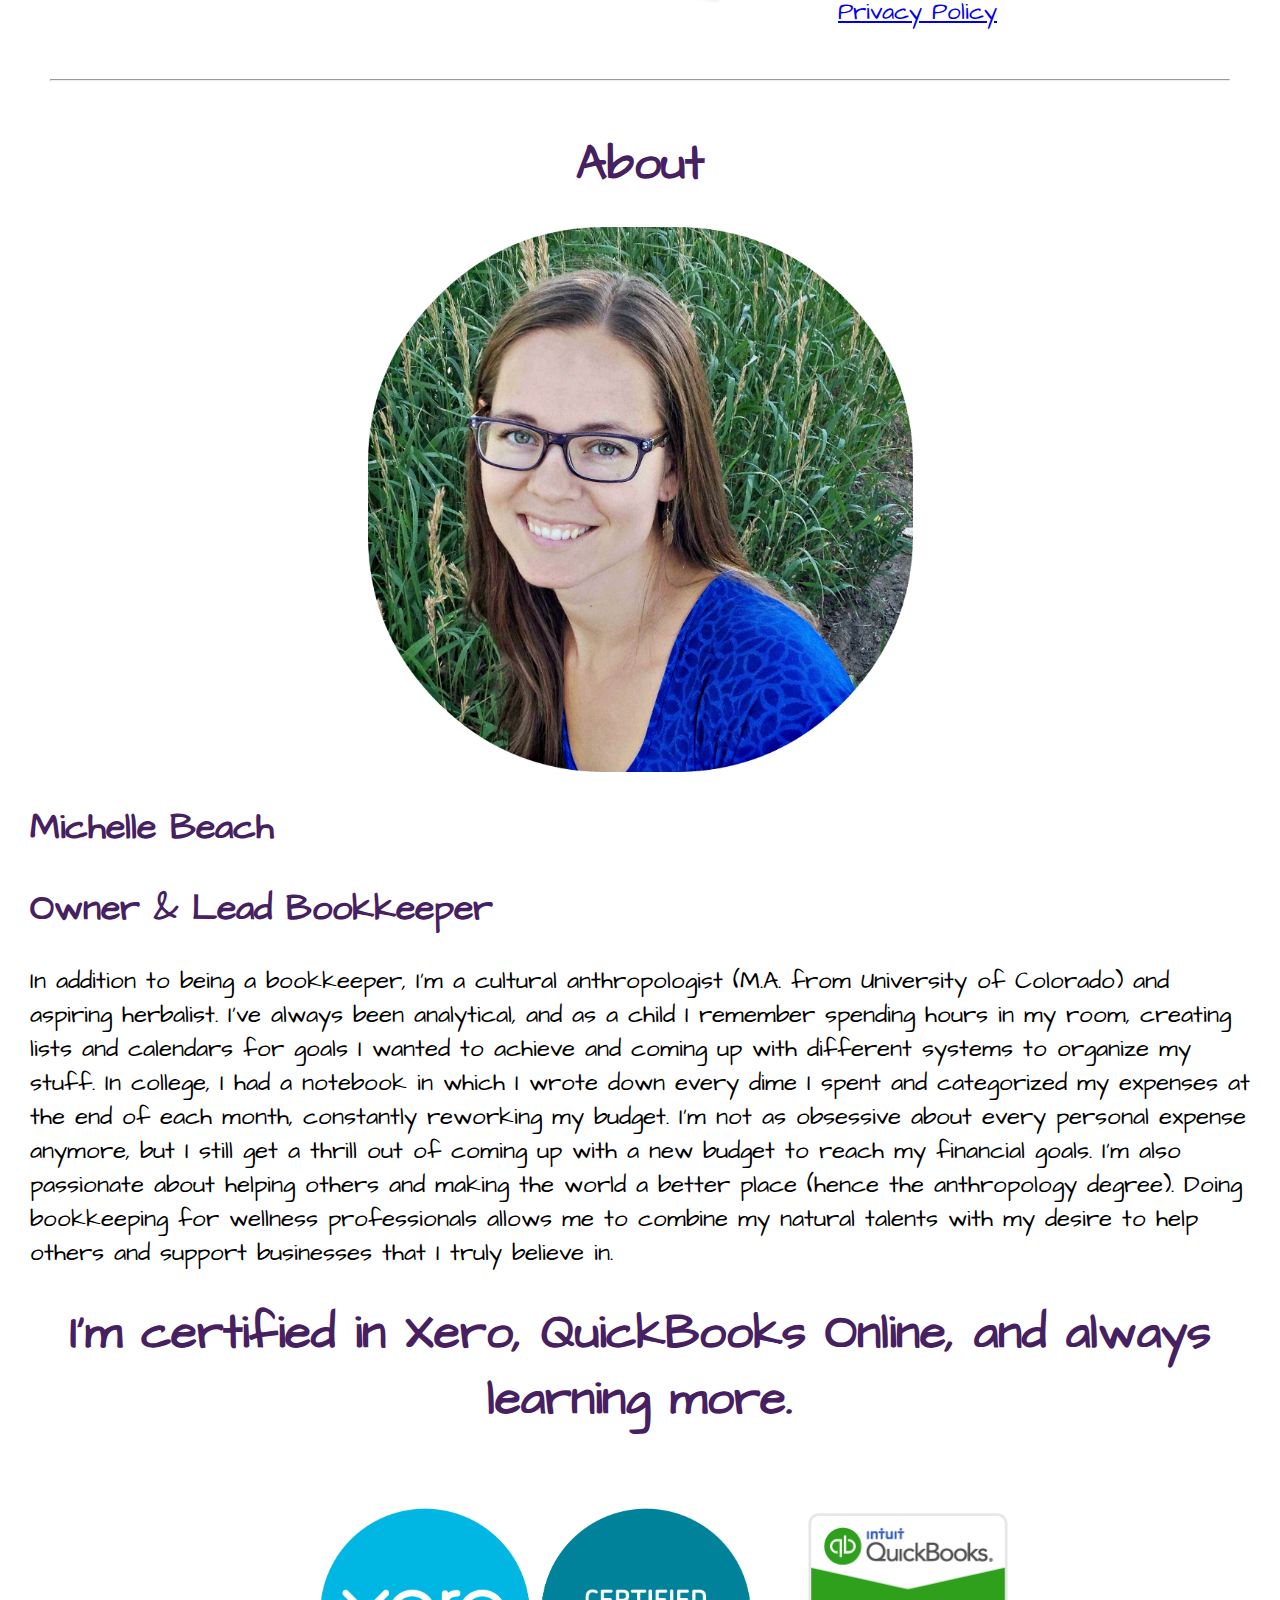
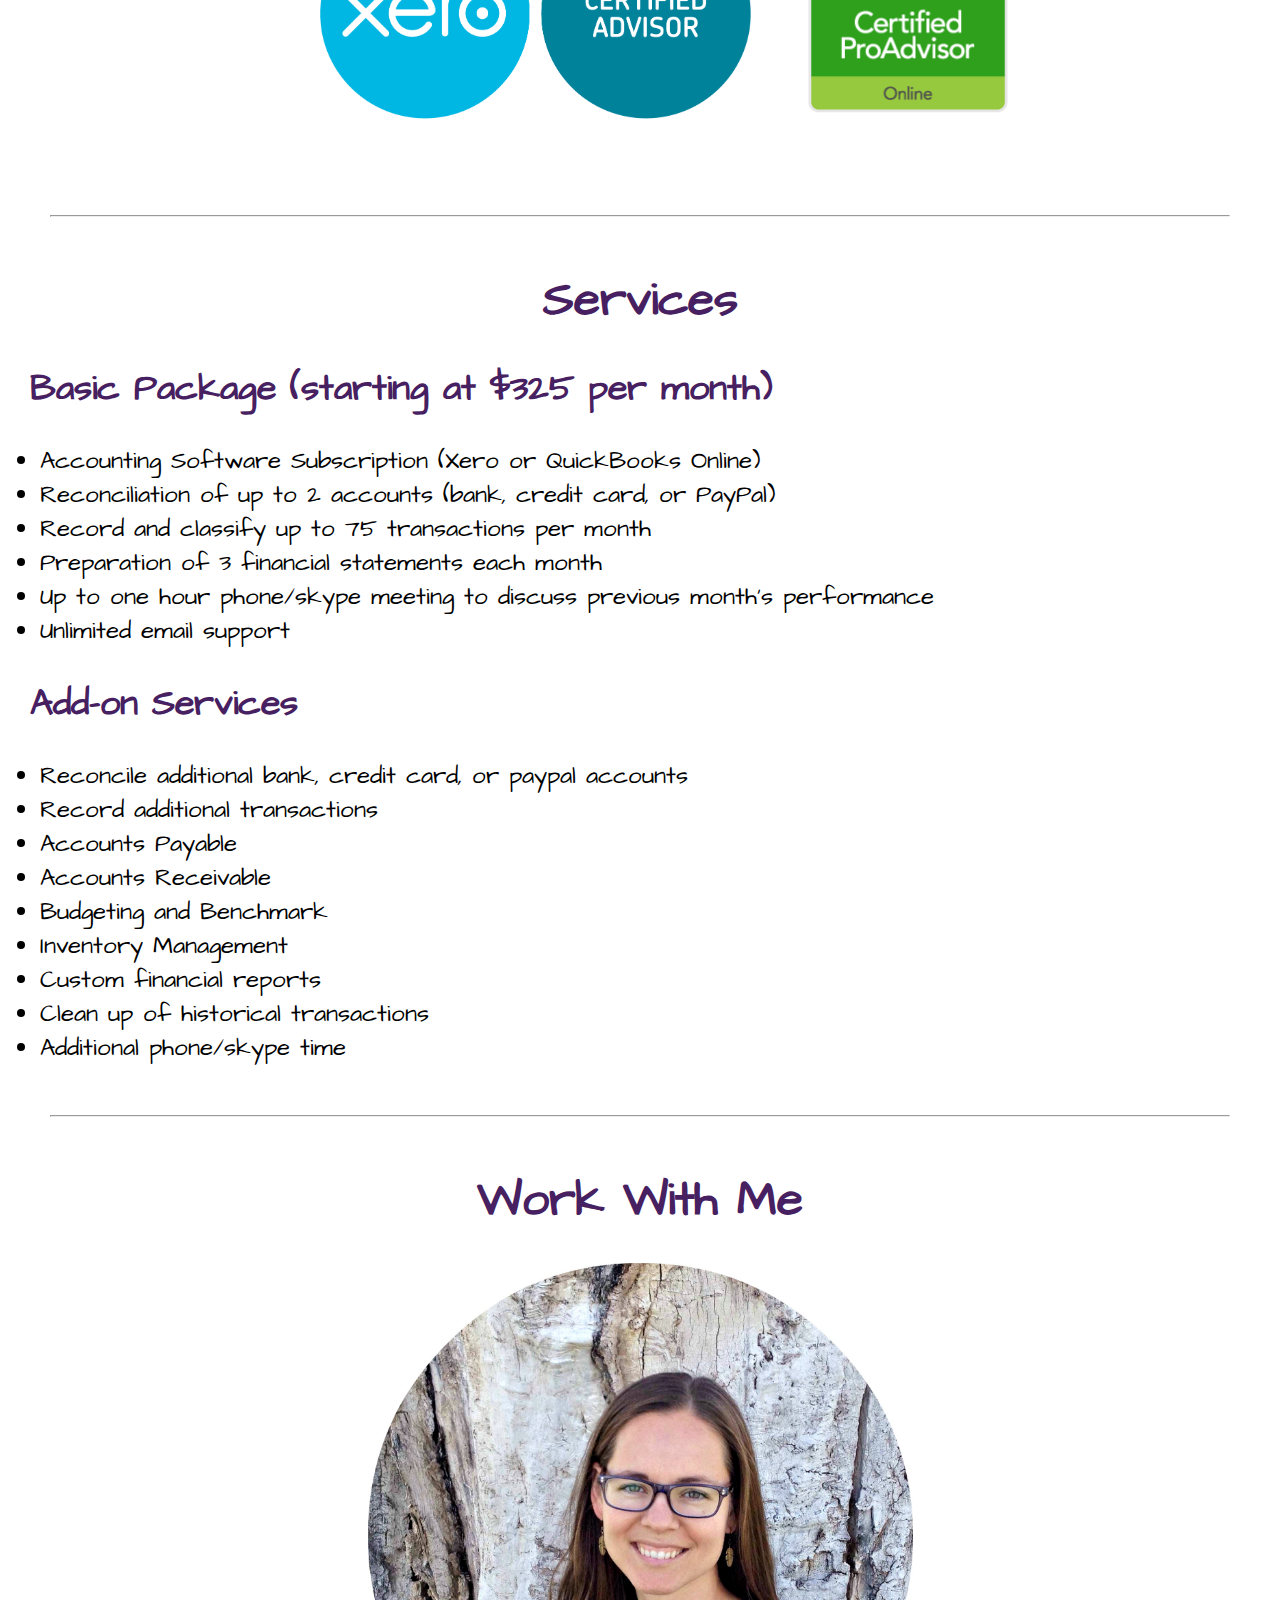
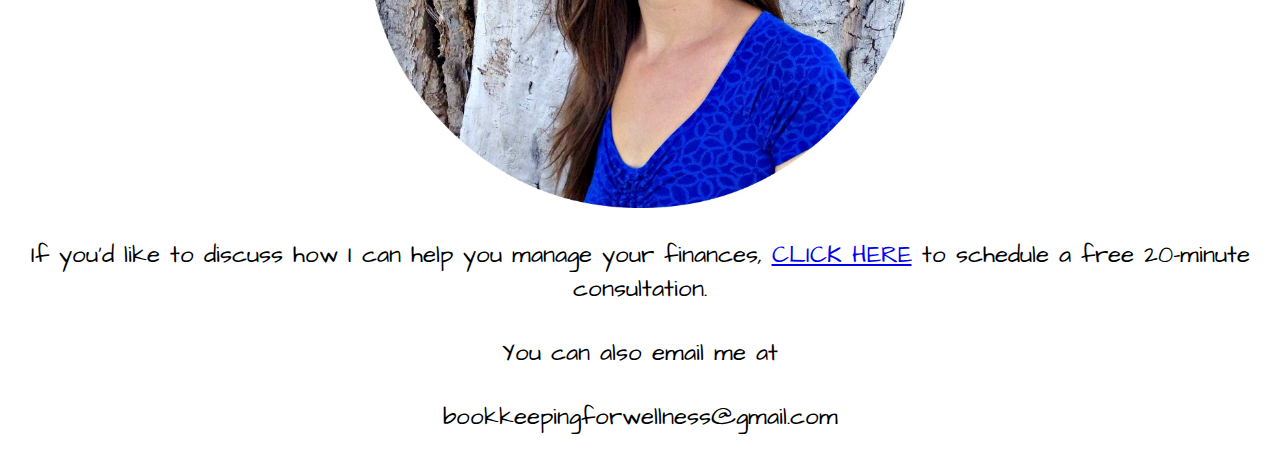
==== commit d528e7af: "change email to responsive-text class" ====
--- a/index.html
+++ b/index.html
@@ -181,8 +181,8 @@
 
     <p>If you'd like to discuss how I can help you manage your finances, <a target="_blank" href="calendly-inline-widget.html">CLICK HERE</a> to schedule a free 20-minute consultation.</p>
 
-    <p>You can also email me at <p>
-    <p class="responsive">bookkeepingforwellness@gmail.com</p>
+    <p>You can also email me at<p>
+    <p class="responsive-text">bookkeepingforwellness@gmail.com</p>
 
   </div>
 
--- a/styles.css
+++ b/styles.css
@@ -28,7 +28,6 @@
 .responsive {
   max-width: 100%;
   height: auto;
-  font-size: 1vw;
 }
 
 .menu-hight-margin {
@@ -89,6 +88,10 @@
     float: right;
     display: inline-block;
   }
+  
+  .responsive-text {
+    font-size: 5.2vw:
+  }
 
 }
 
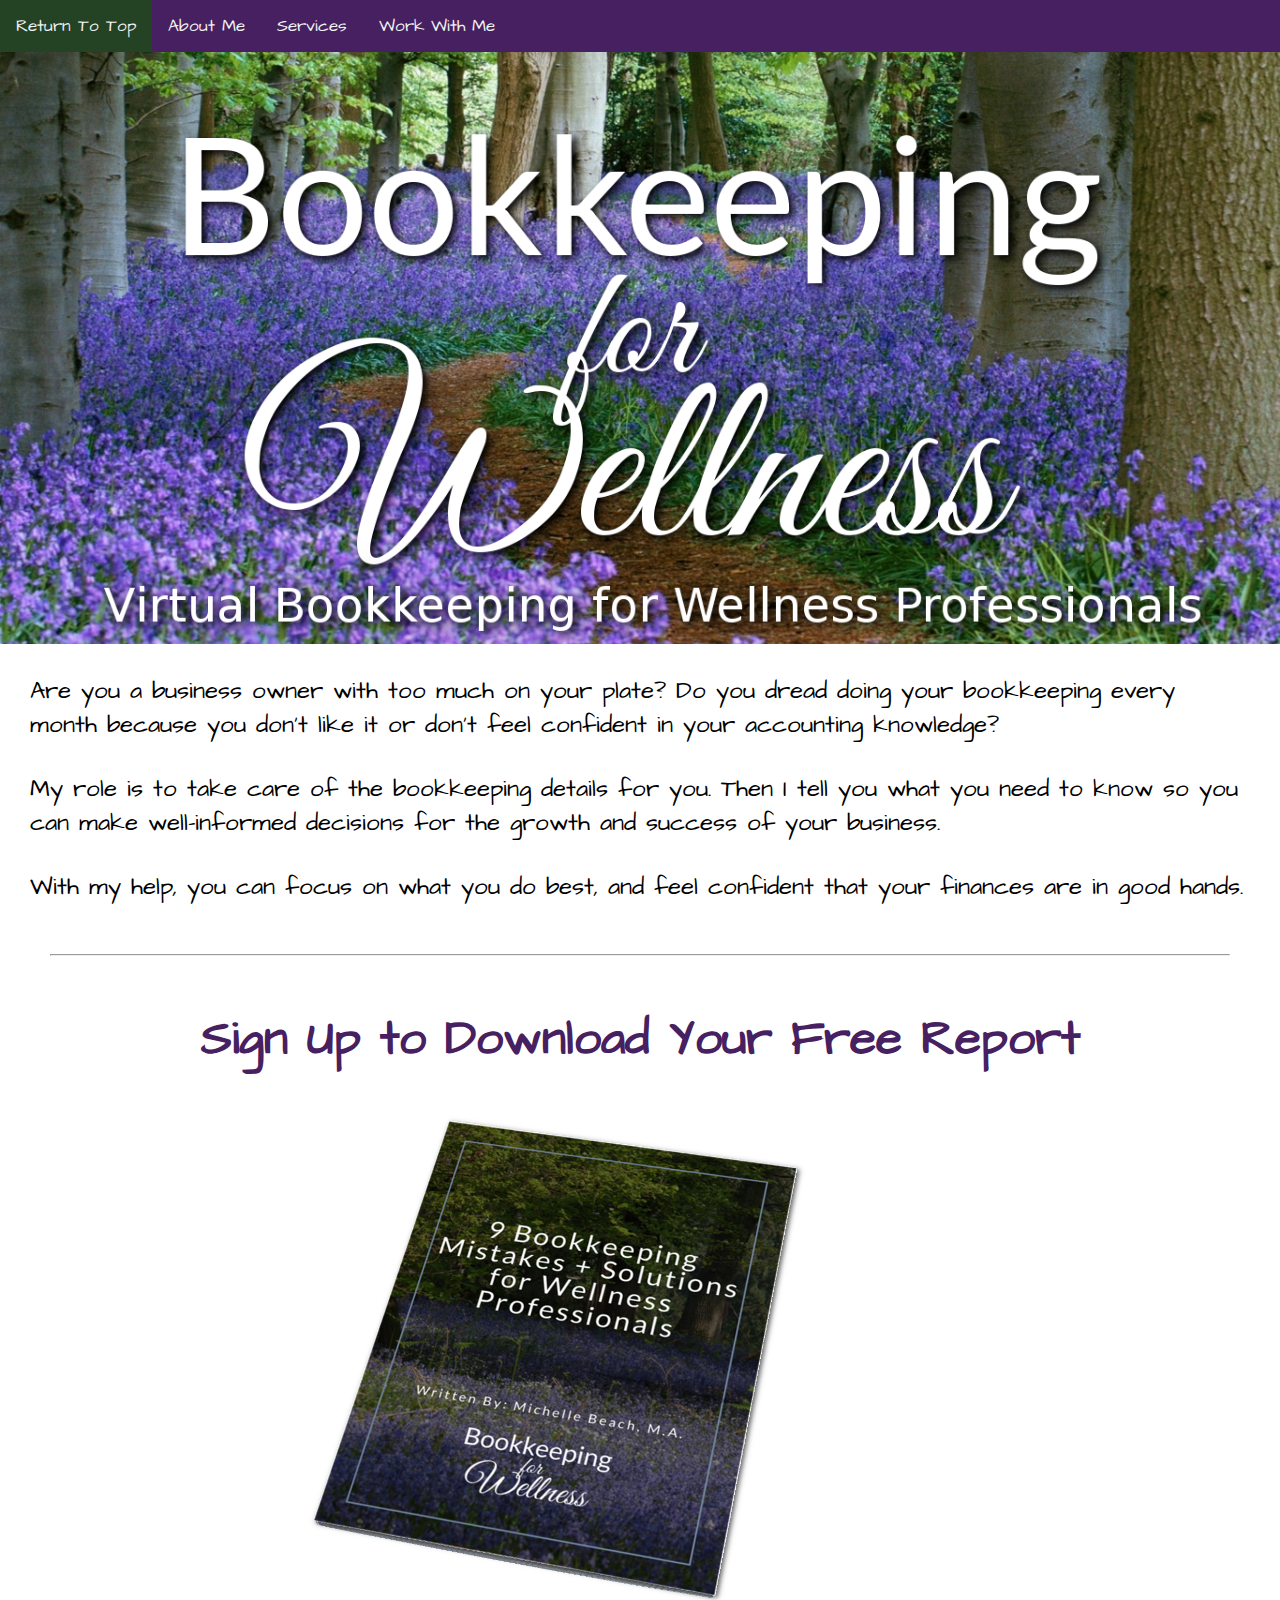
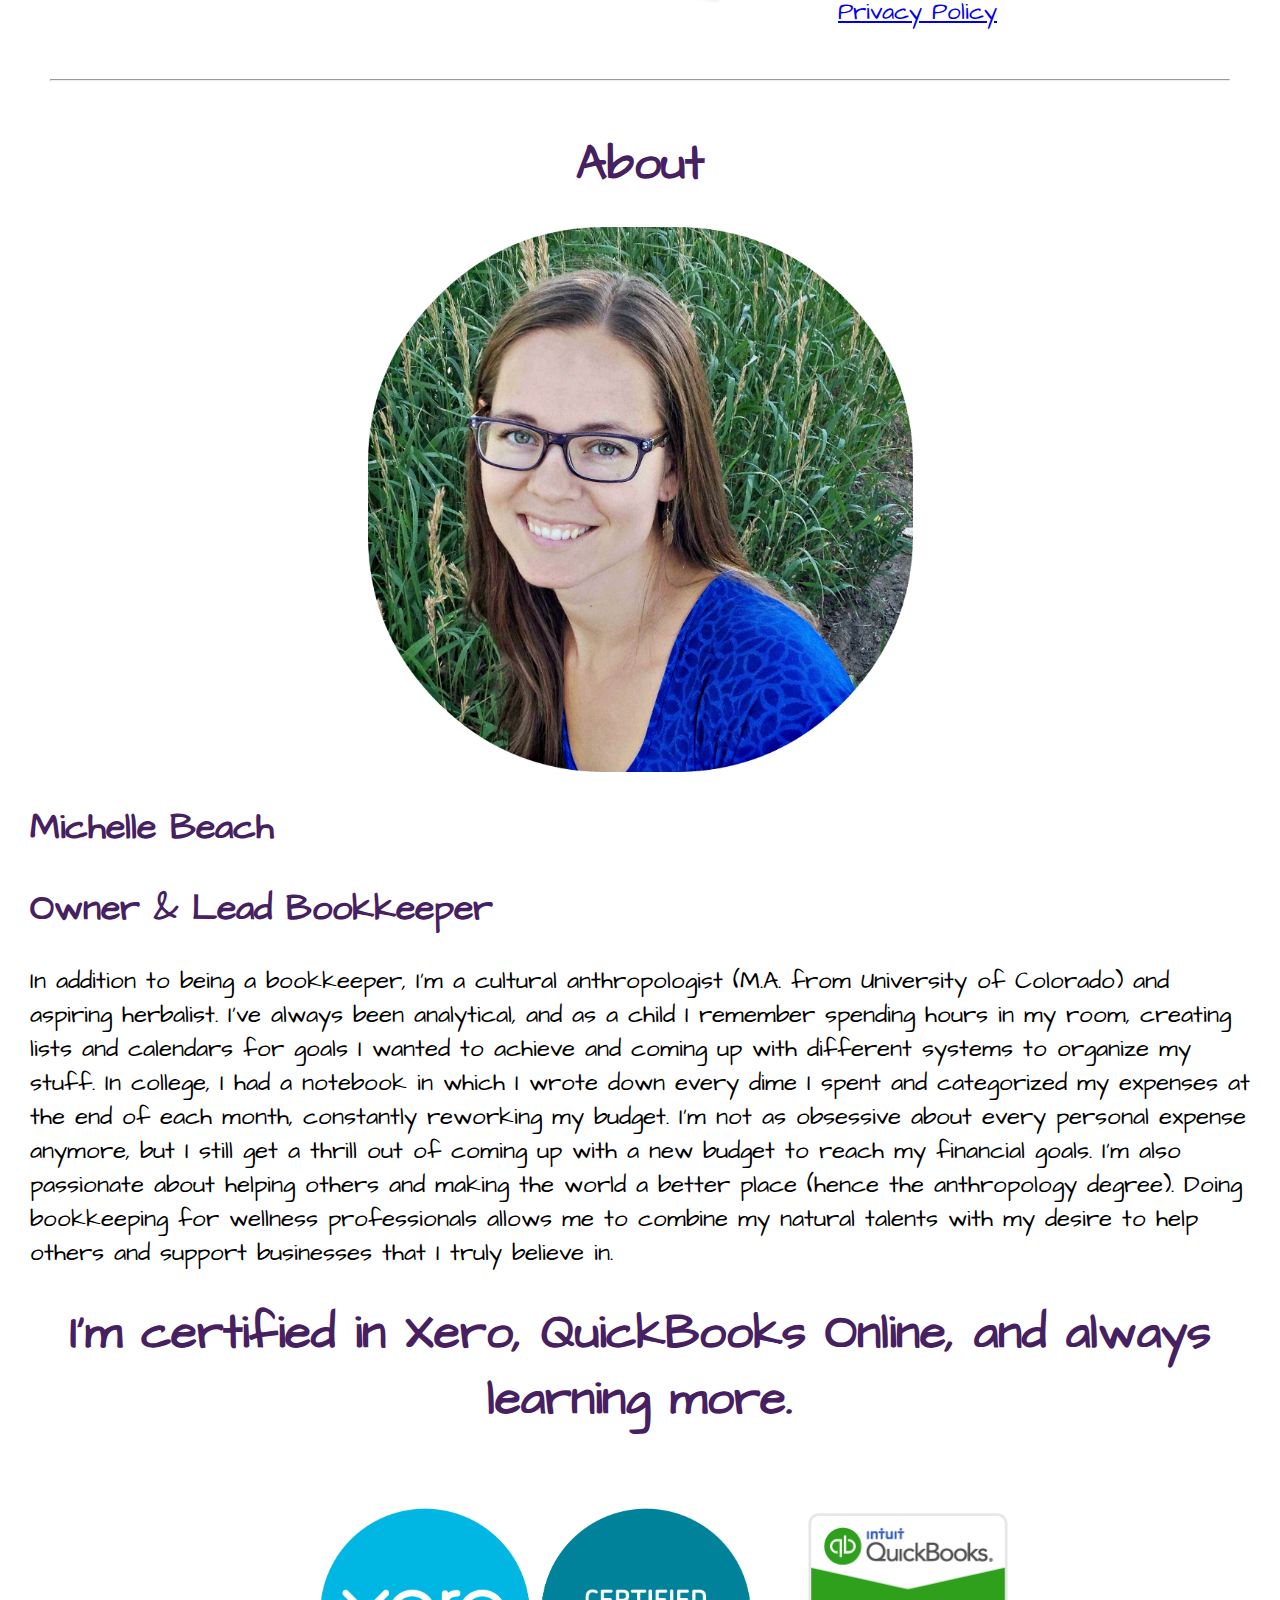
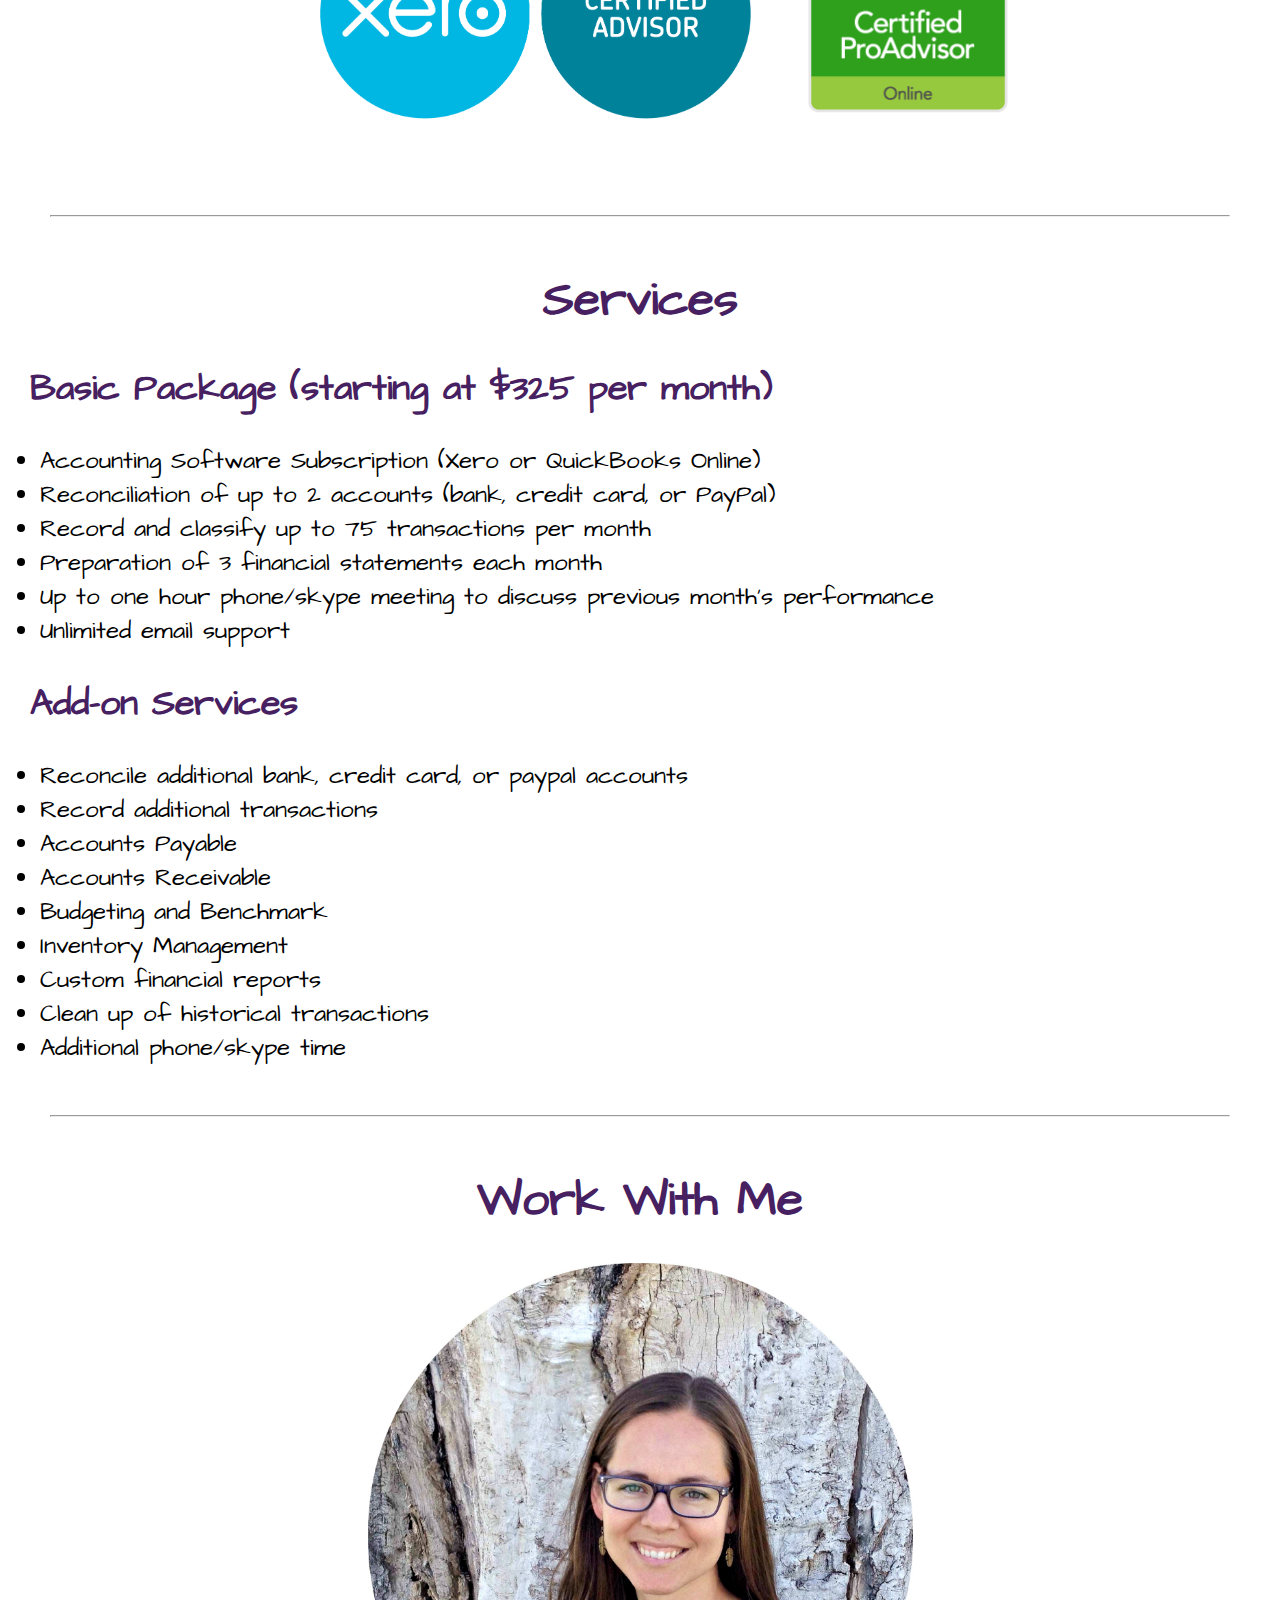
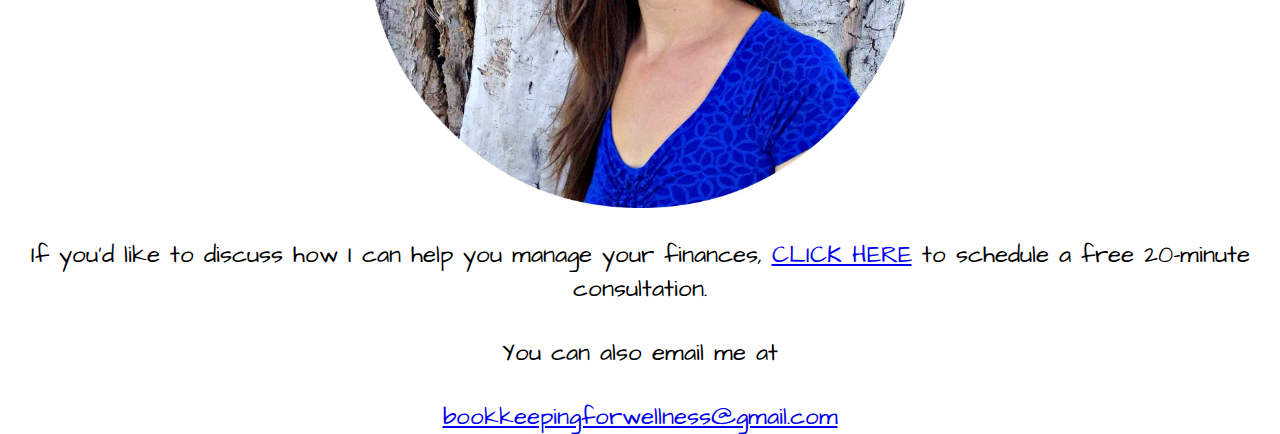
==== commit 40f45237: "updated links and email" ====
--- a/index.html
+++ b/index.html
@@ -115,10 +115,10 @@
 
   <div align="center">
 
-    <a href="xero.com"><img src="pictures/xero-certified-advisor-logo.gif" align="center"
+    <a href="https://www.xero.com/us/"><img src="pictures/xero-certified-advisor-logo.gif" align="center"
     width=525px class="responsive"></a>
 
-    <a href="xero.com"><img src="pictures/badge-qbo.png" align="center" width=200px
+    <a href="https://quickbooks.intuit.com/online/"><img src="pictures/badge-qbo.png" align="center" width=200px
     class="responsive"></a>
 
   </div>
@@ -181,8 +181,8 @@
 
     <p>If you'd like to discuss how I can help you manage your finances, <a target="_blank" href="calendly-inline-widget.html">CLICK HERE</a> to schedule a free 20-minute consultation.</p>
 
-    <p>You can also email me at<p>
-    <p class="responsive-text">bookkeepingforwellness@gmail.com</p>
+    <p>You can also email me at</p>
+    <a href="mailto:bookkeepingforwellness@gmail.com" class="responsive-text">bookkeepingforwellness@gmail.com</a>
 
   </div>
 
--- a/styles.css
+++ b/styles.css
@@ -90,7 +90,7 @@
   }
   
   .responsive-text {
-    font-size: 5.2vw:
+    font-size: 5.2vw;
   }
 
 }
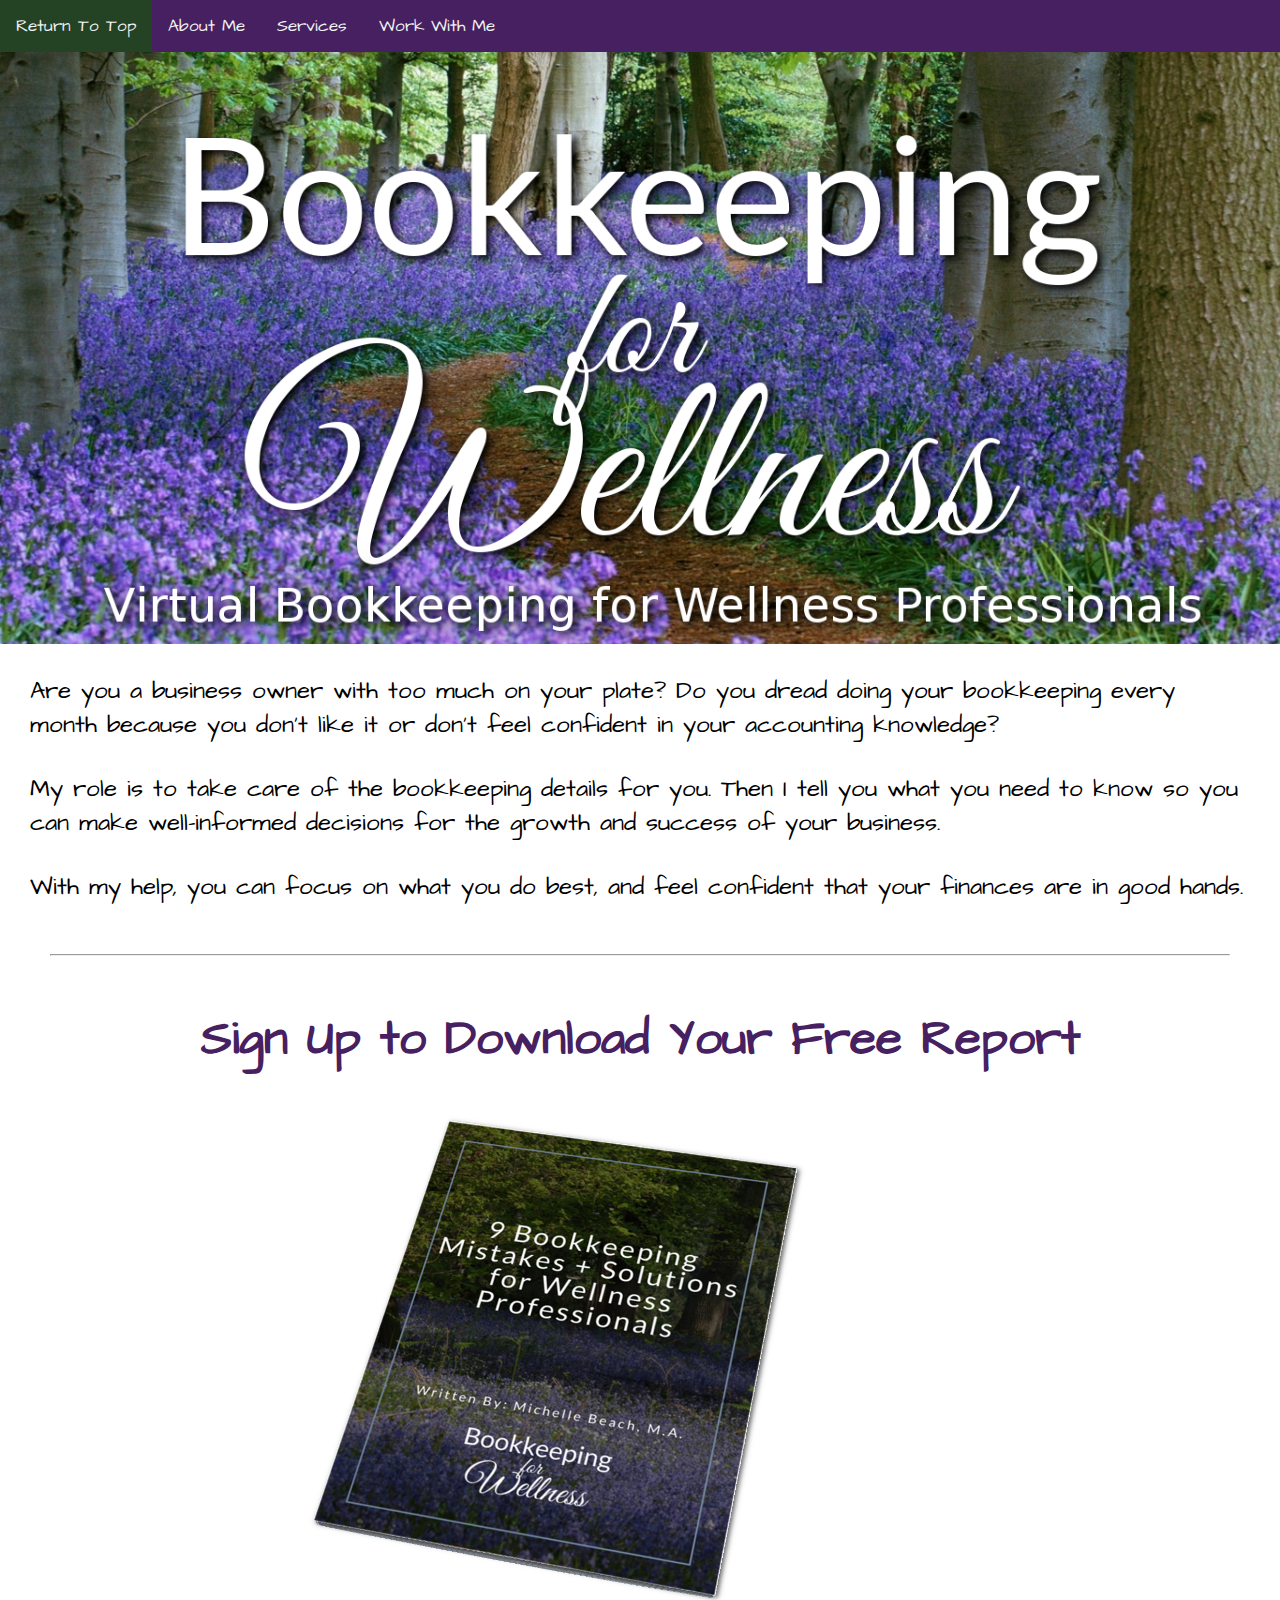
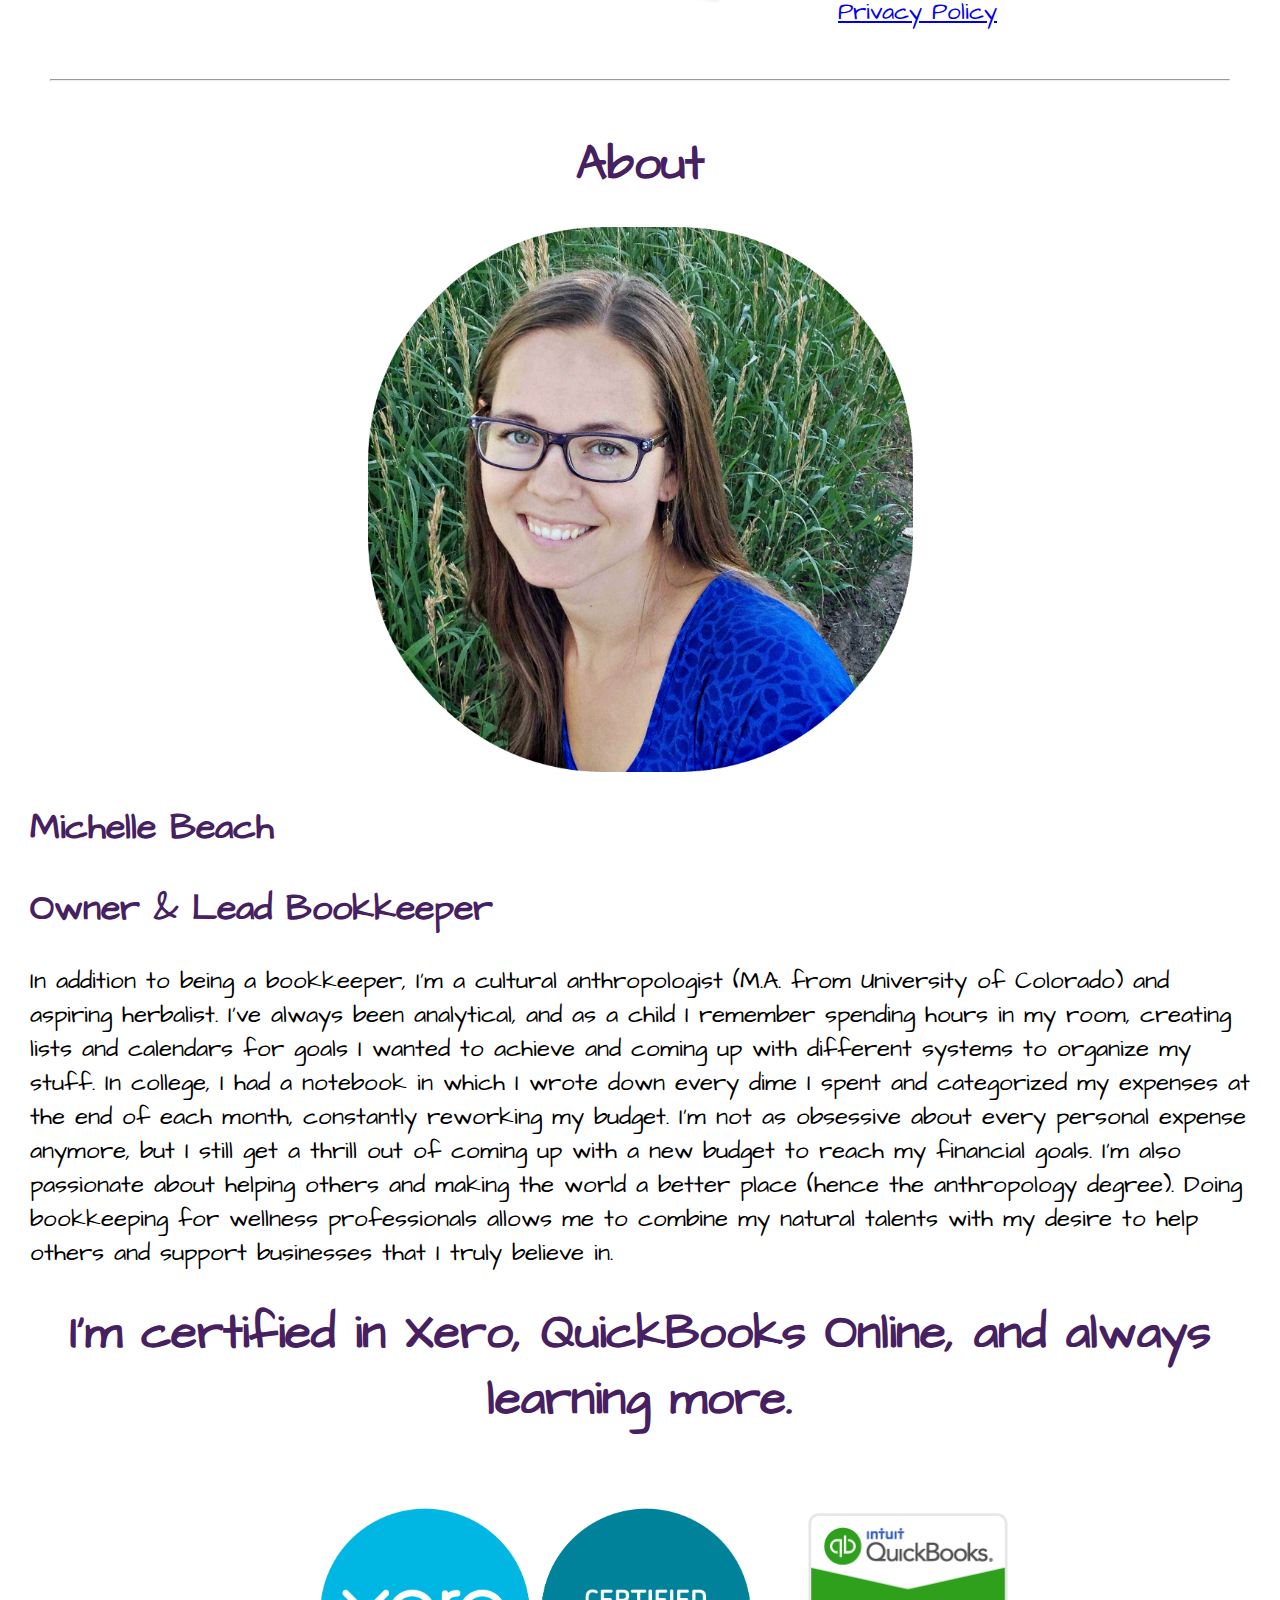
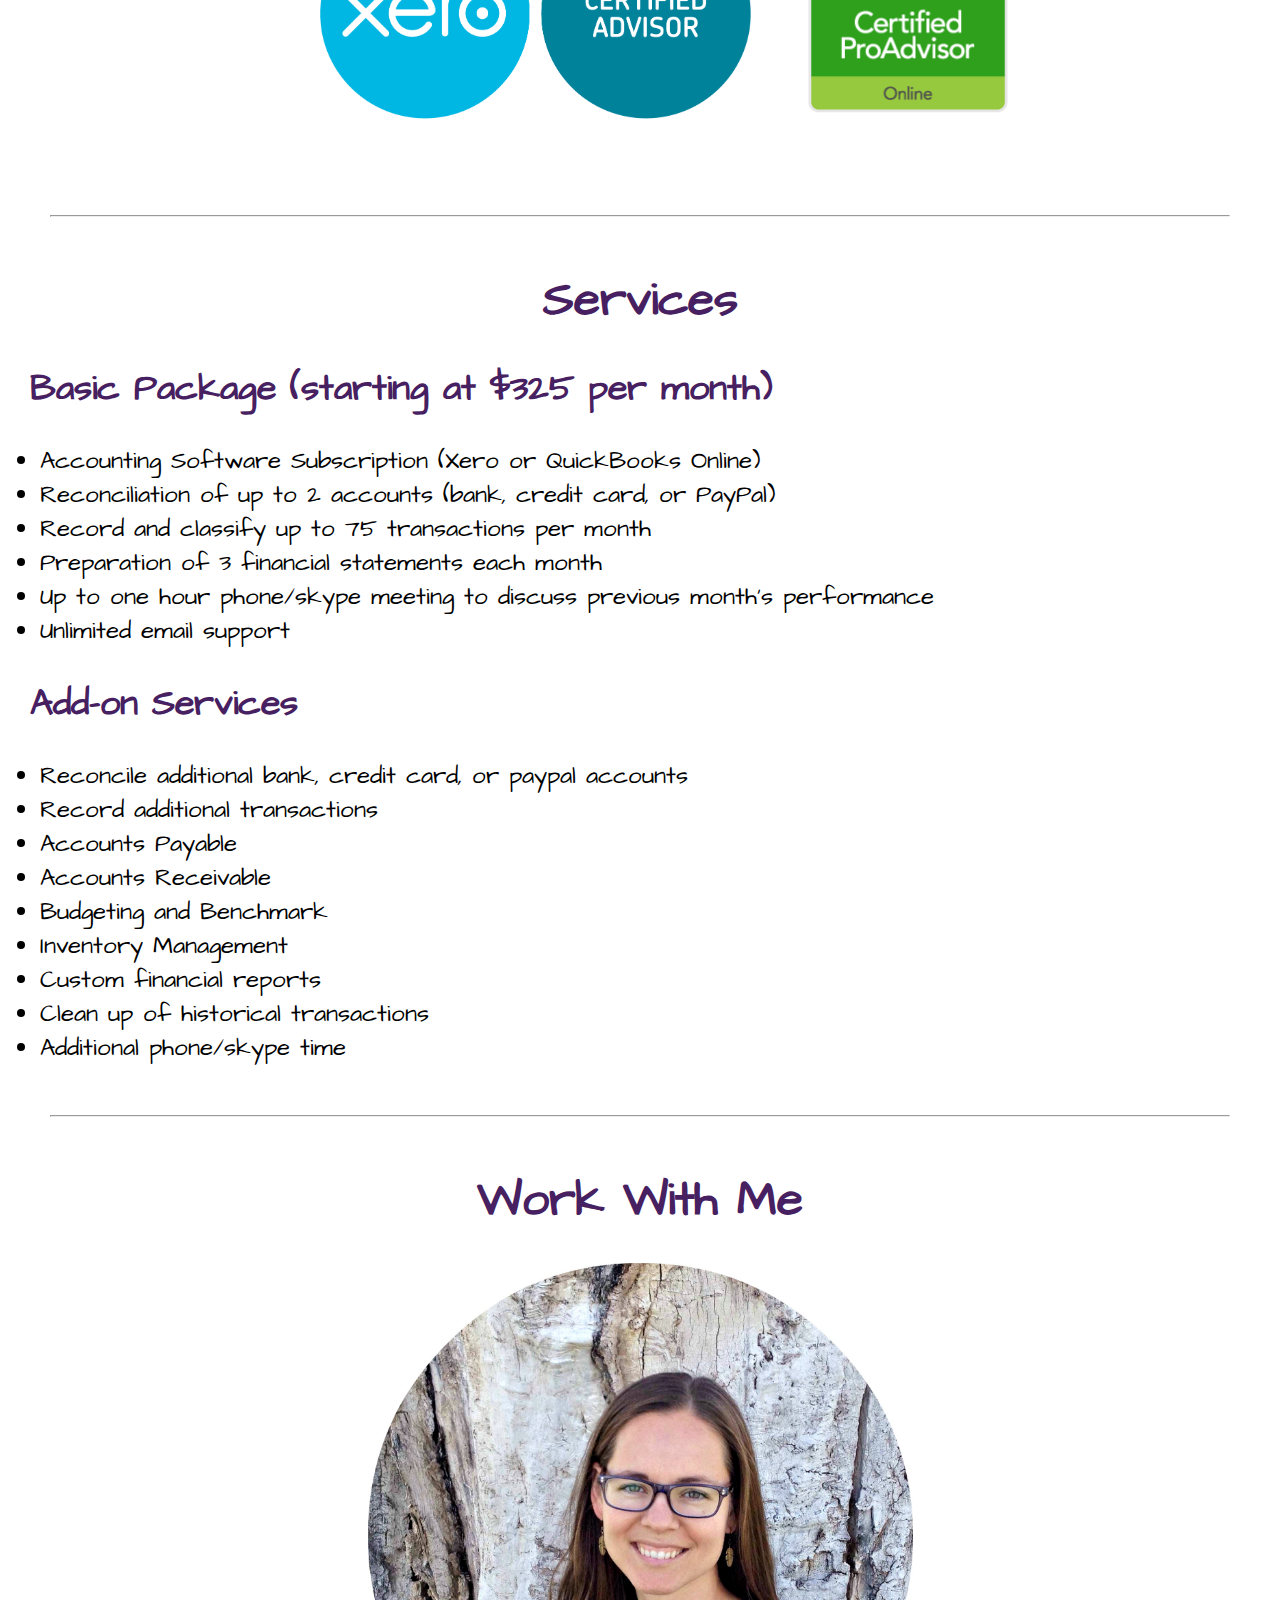
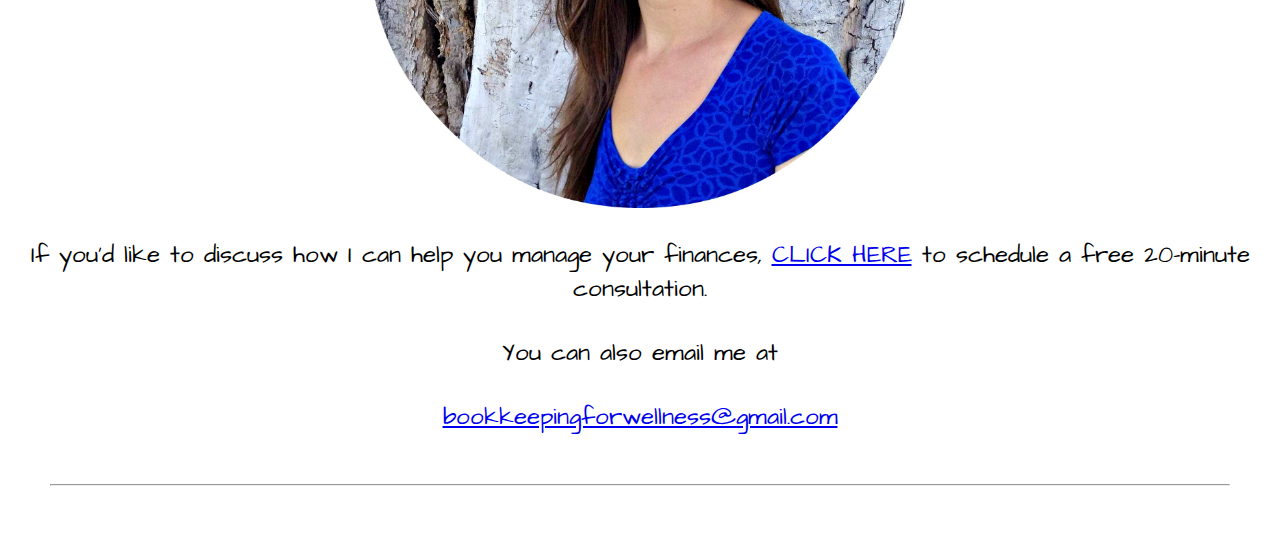
==== commit 25fc09ad: "Update index.html" ====
--- a/index.html
+++ b/index.html
@@ -115,10 +115,10 @@
 
   <div align="center">
 
-    <a href="https://www.xero.com/us/"><img src="pictures/xero-certified-advisor-logo.gif" align="center"
+    <a href="https://www.xero.com/us/" target="_blank"><img src="pictures/xero-certified-advisor-logo.gif" align="center"
     width=525px class="responsive"></a>
 
-    <a href="https://quickbooks.intuit.com/online/"><img src="pictures/badge-qbo.png" align="center" width=200px
+    <a href="https://quickbooks.intuit.com/online/" target="_blank"><img src="pictures/badge-qbo.png" align="center" width=200px
     class="responsive"></a>
 
   </div>
@@ -185,6 +185,8 @@
     <a href="mailto:bookkeepingforwellness@gmail.com" class="responsive-text">bookkeepingforwellness@gmail.com</a>
 
   </div>
+    
+  <hr>
 
   <!--
   <a name="blog"></a>
